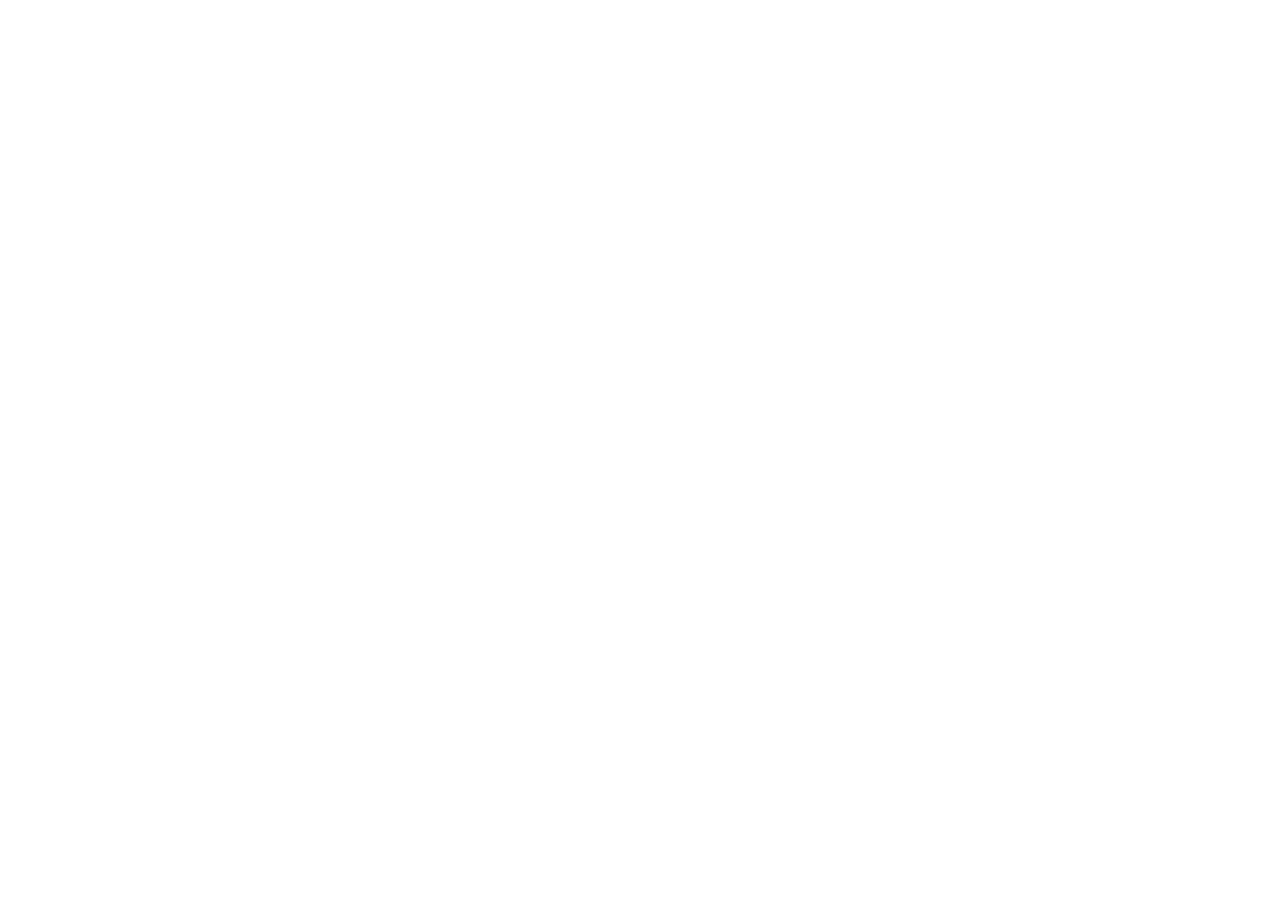
==== index.html @ f2cb03b7 "full_repo_upload Uploaded all necessary assets, stylesheets and gitlink in admin folder." ====
<!DOCTYPE html>
<html lang="eng"
<head>
    <meta charset="UTF-8">
    <meta http-equiv="X-UA-Compatible" content="IE=edge">
    <meta name="viewport" content="width=device-width, initial-scale=1.0">
    <title>Mystical Adoptions</title>
    <link rel="stylesheet" href="css/main.css">
    <script src="js/main.js" defer></script>
</head>
<body>

</body>
</html>
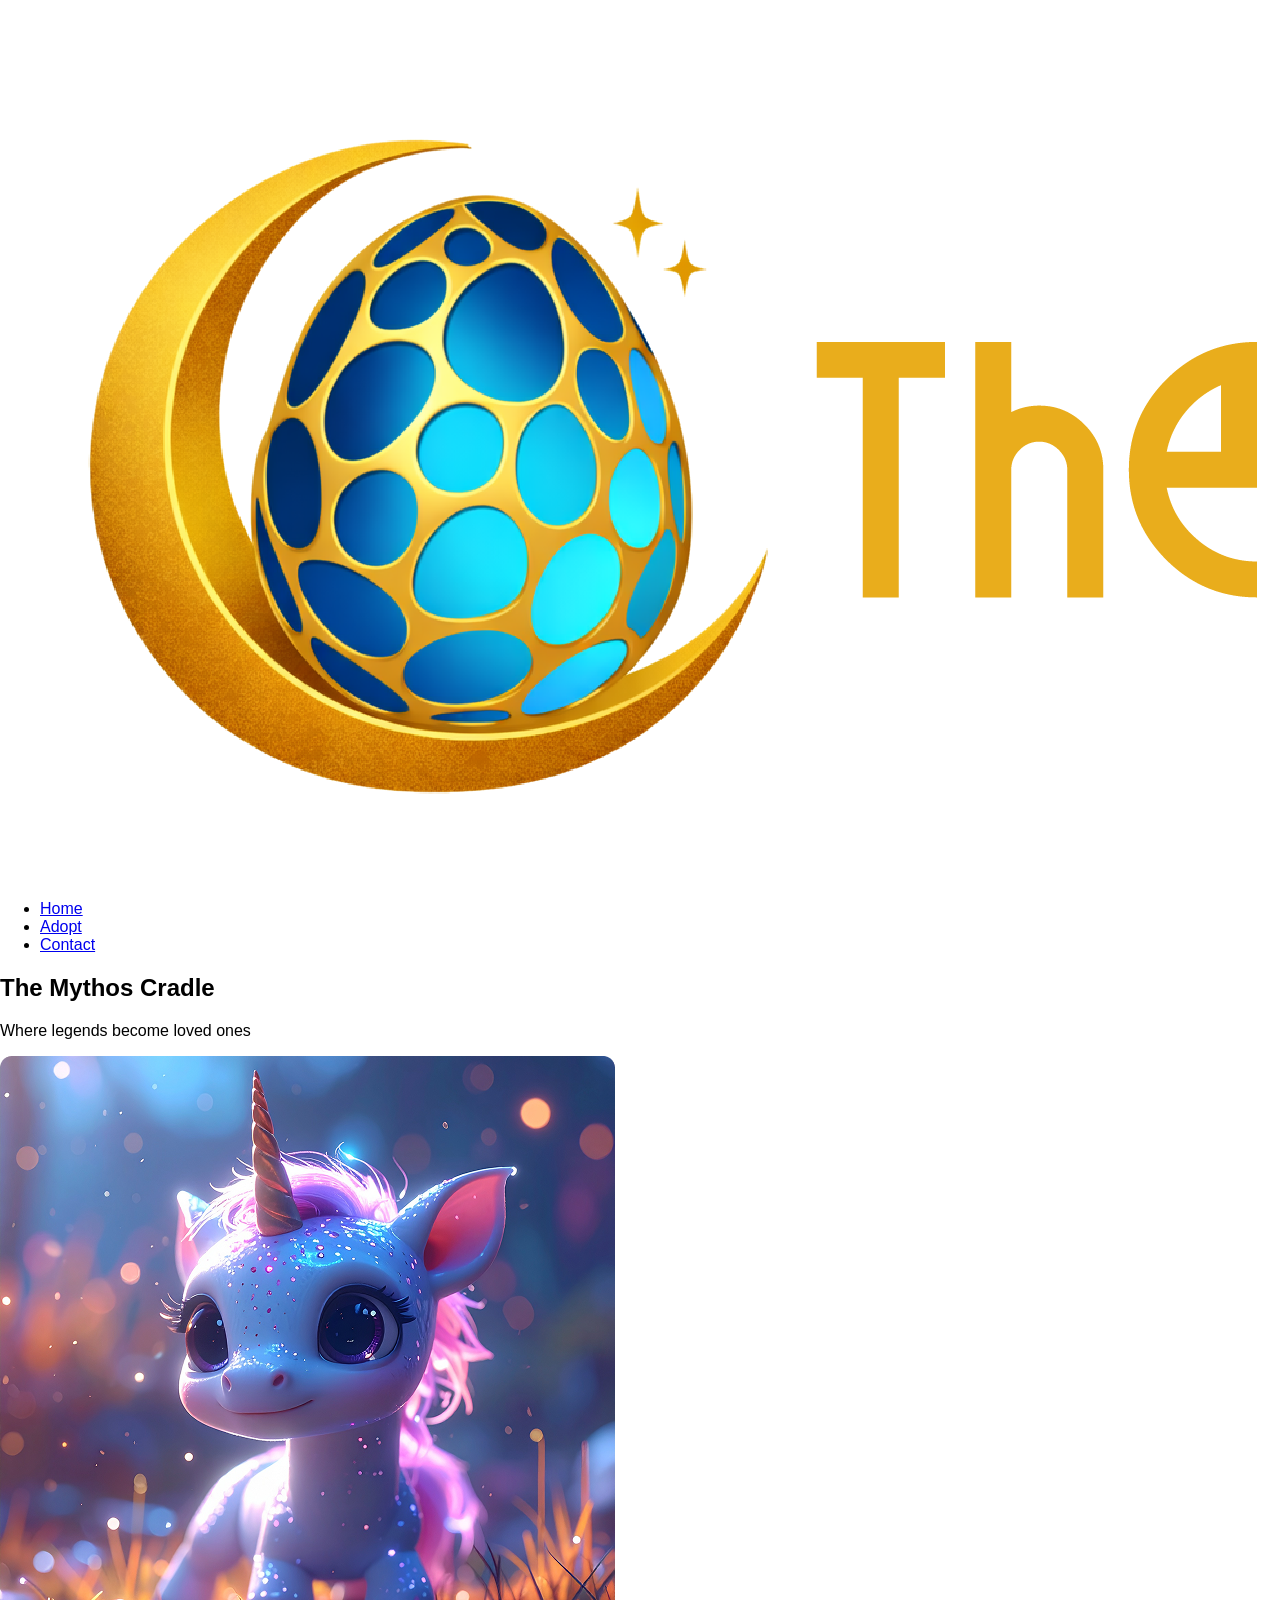
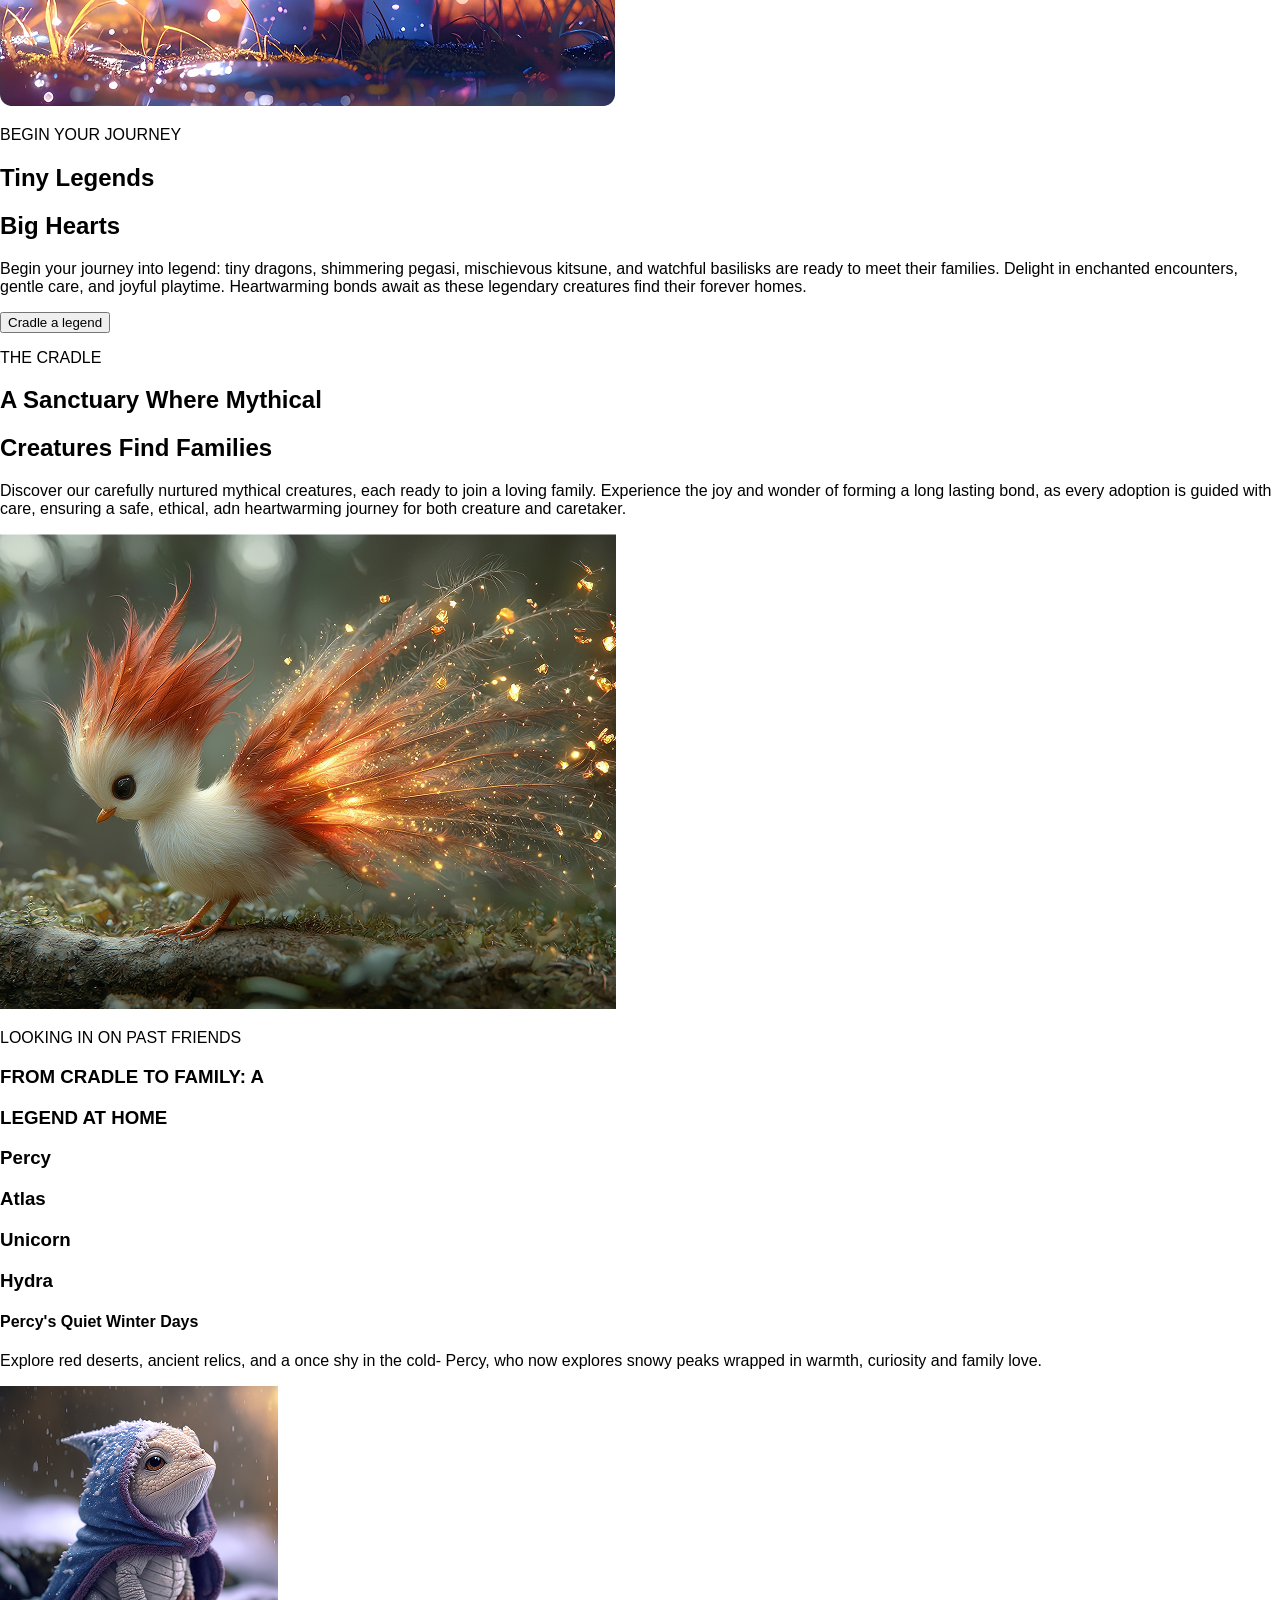
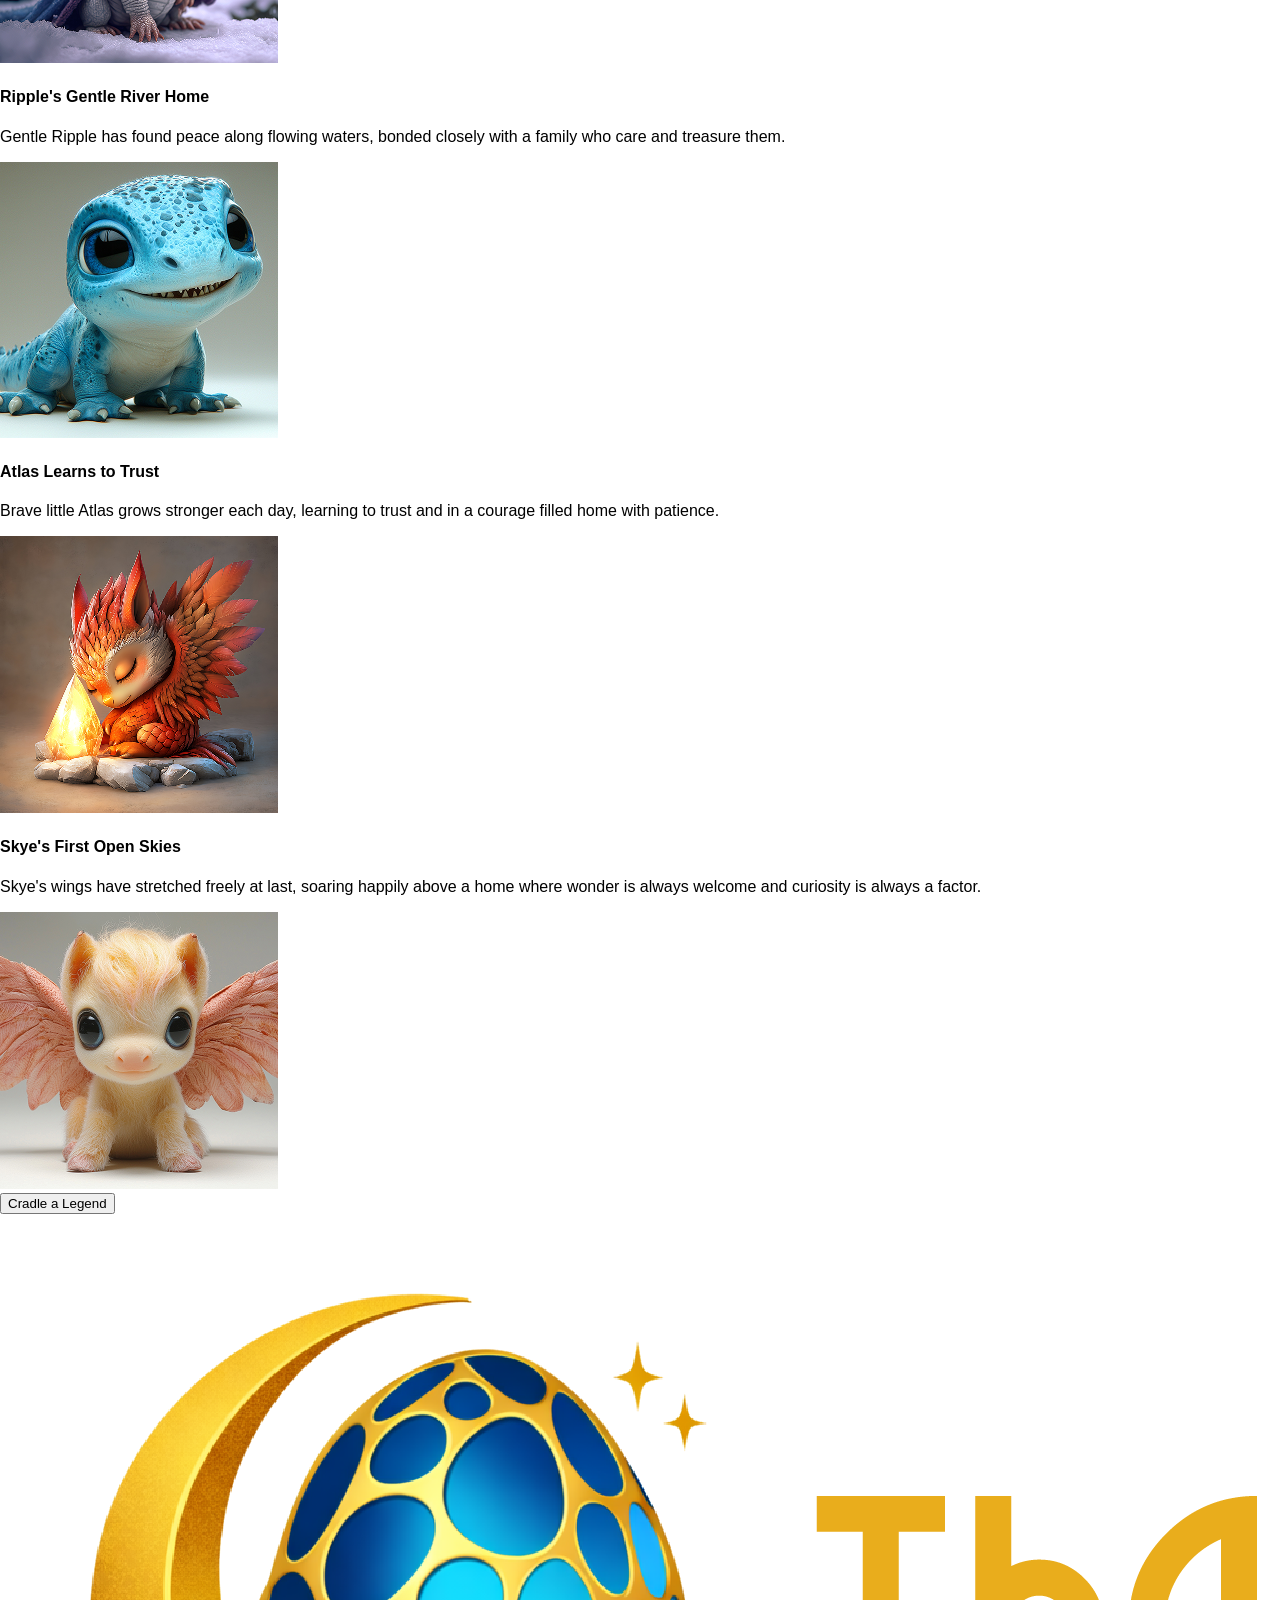
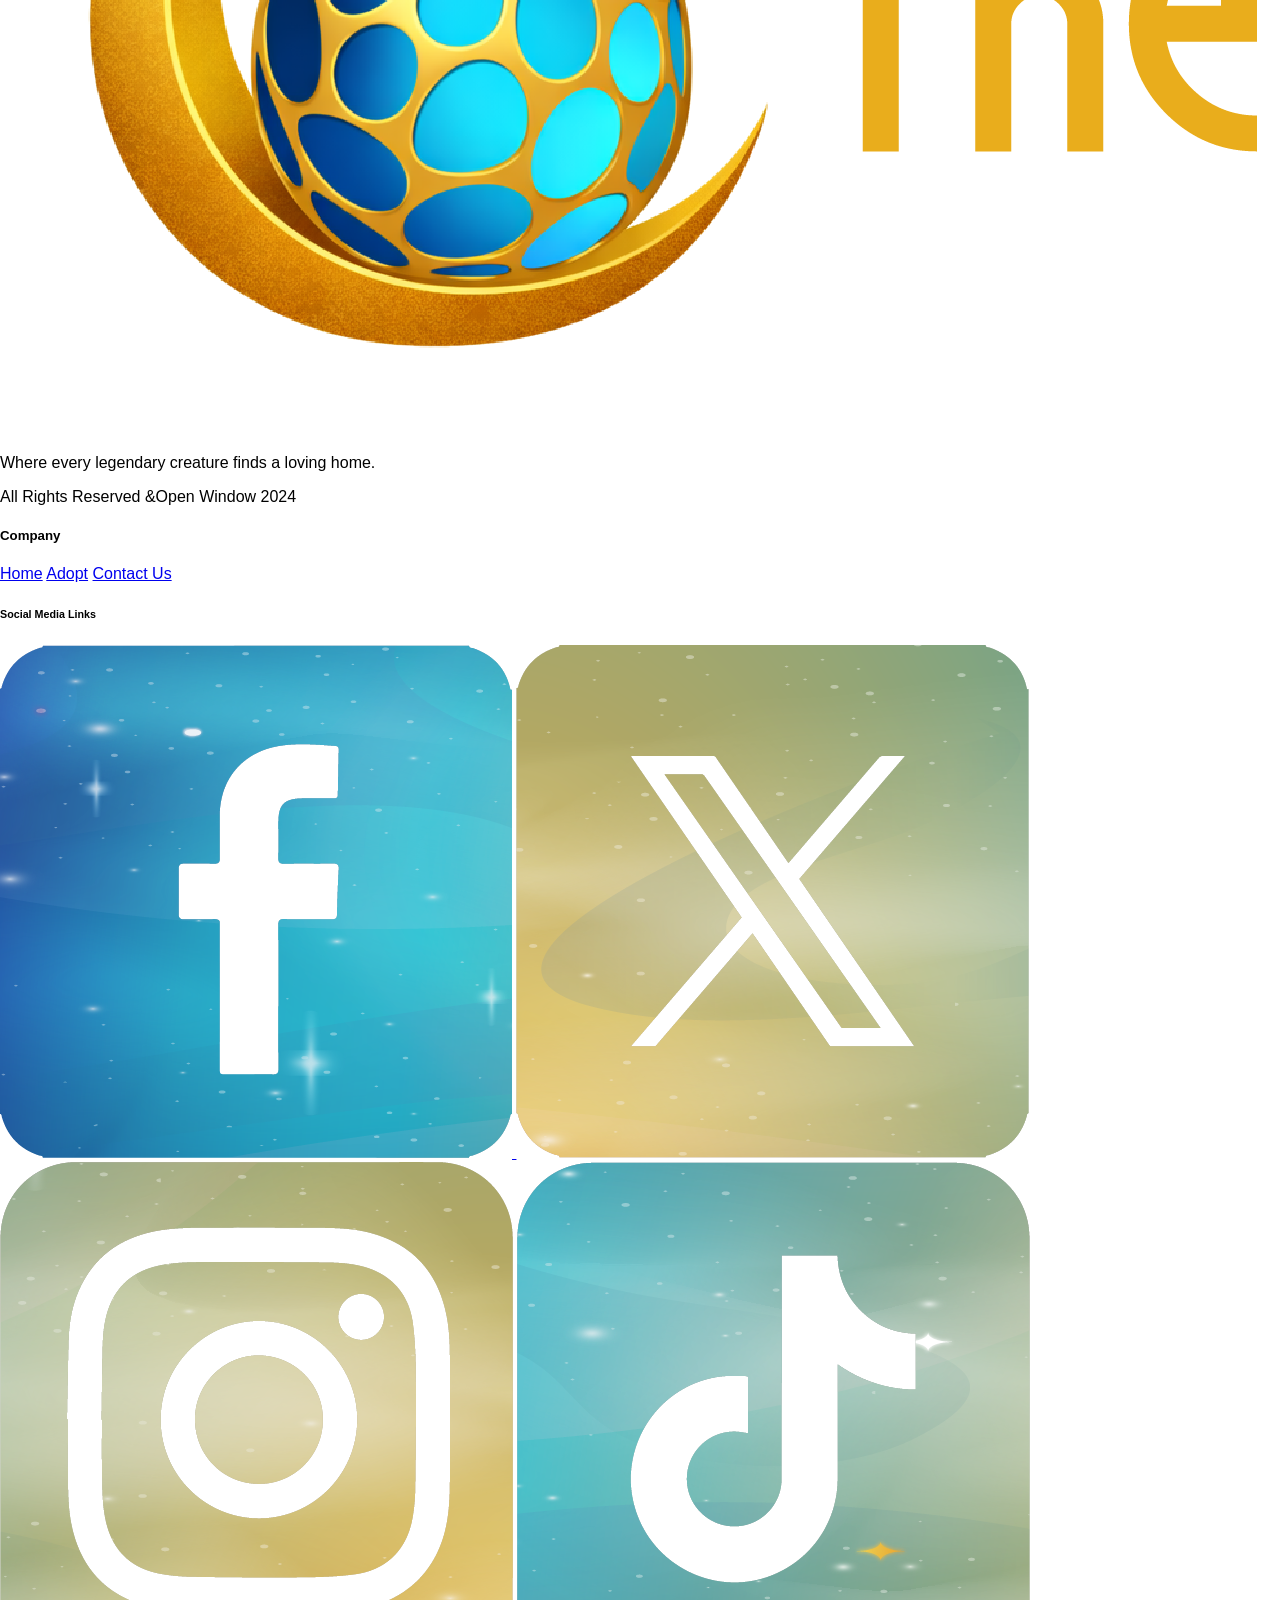
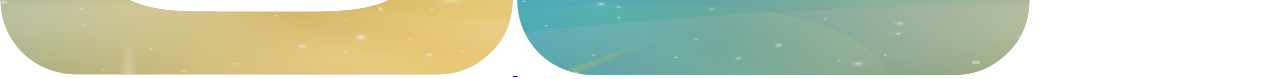
==== commit 3e8f171b: "Added_onto_project Added style.css, added code to index.html and some to adopt.html. Starting to sha" ====
--- a/index.html
+++ b/index.html
@@ -1,14 +1,121 @@
 <!DOCTYPE html>
-<html lang="eng"
-<head>
-    <meta charset="UTF-8">
-    <meta http-equiv="X-UA-Compatible" content="IE=edge">
-    <meta name="viewport" content="width=device-width, initial-scale=1.0">
-    <title>Mystical Adoptions</title>
+<html lang="en">
+  <head>
+      <meta charset="UTF-8">
+      <meta name="viewport" content="width=device-width, initial-scale=1.0">
+      <meta http-equiv="X-UA-Compatible" content="IE-edge">
+      <meta name="author" content="Michelle Jansen 262064">
+
+    <title>The Mythos Cradle</title>
     <link rel="stylesheet" href="css/main.css">
-    <script src="js/main.js" defer></script>
-</head>
-<body>
+    <link rel="stylesheet" href="css/style.css">
 
+  </head>
+  
+  <body>
+    <!--Navigation-->
+    <nav class="navbar">
+      <div class="nav-container">
+        <img src="assets/images/logo.png" class="nav-logo">
+        <ul class="nav-links">
+          <li><a href="#"index.html>Home</a></li>
+          <li><a href="#"adopt.html>Adopt</a></li>
+          <li><a href="#"contact.html>Contact</a></li>
+        </ul>
+      </div>
+    </nav>
+
+    <!--Hero Banner-->
+     <section id="home" class="hero">
+       <div class="hero-content">
+          <h1>The Mythos Cradle</h1>
+          <p>Where legends become loved ones</p>  
+       </div>
+     </section>
+
+    <!--Slider Section-->
+     <section id="about" class="slider-section">
+       <div class="slider-container">
+          <div class="image-placeholder"></div>
+          <img src="assets/images/imageSlider1.png" alt="Image Slider">
+          <div class="text-right">
+            <p>BEGIN YOUR JOURNEY</p>
+            <h2>Tiny Legends</h2>
+            <h2>Big Hearts</h2>
+            <p>Begin your journey into legend: tiny dragons, shimmering pegasi, mischievous kitsune, and watchful basilisks are ready to meet their families. Delight in enchanted encounters, gentle care, and joyful playtime. Heartwarming bonds await as these legendary creatures find their forever homes.</p>
+            <button type="button">Cradle a legend</button>
+          </div>
+       </div>
+     </section>
+     <!--Info Section-->
+     <section class="info-section">
+        <div class="text-left">
+          <p>THE CRADLE</p>
+          <h2>A Sanctuary Where Mythical</h2>
+          <h2>Creatures Find Families</h2>
+          <p>Discover our carefully nurtured mythical creatures, each ready to join a loving family. Experience the joy and wonder of forming a long lasting bond, as every adoption is guided with care, ensuring a safe, ethical, adn heartwarming journey for both creature and caretaker.</p>
+       </div>
+       <img src="assets/images/homeImg1.png" alt="Creature">
+     </section>
+   <!--Creature Cards-->
+     <section class="cards-section">
+       <p>LOOKING IN ON PAST FRIENDS</p>
+       <h3>FROM CRADLE TO FAMILY: A</h3>
+       <h3>LEGEND AT HOME</h3>
+       <div class="card-grid">
+         <div class="card"><h3>Percy</h3></div>
+         <div class="card"><h3>Atlas</h3></div>
+         <div class="card"><h3>Unicorn</h3></div>
+         <div class="card"><h3>Hydra</h3></div>
+       </div>
+       <div class="text-footer-container">
+          <h4>Percy's Quiet Winter Days</h4>
+          <p>Explore red deserts, ancient relics, and a once shy in the cold- Percy, who now explores snowy peaks wrapped in warmth, curiosity and family love.</p>
+           <img src="assets/images/successImg1.png" alt="Percy" class="adopted-creatures">
+          <h4>Ripple's Gentle River Home</h4>
+          <p>Gentle Ripple has found peace along flowing waters, bonded closely with a family who care and treasure them.</p>
+           <img src="assets/images/successImg2.png" alt="Ripple" class="adopted-creatures">
+          <h4>Atlas Learns to Trust</h4>
+          <p>Brave little Atlas grows stronger each day, learning to trust and in a courage filled home with patience.</p>
+           <img src="assets/images/successImg3.png" alt="Atlas" class="adopted-creatures">
+          <h4>Skye's First Open Skies</h4>
+          <p>Skye's wings have stretched freely at last, soaring happily above a home where wonder is always welcome and curiosity is always a factor.</p>
+           <img src="assets/images/successImg4.png" alt="Skye" class="adopted-creatures">
+        </div>
+        <button>Cradle a Legend</button>
+     </section>
+   <!-- Footer -->
+    <footer>
+       <div class="footer-left">
+         <img src="assets/images/logo.png" alt="Logo">
+         <p>Where every legendary creature finds a loving home.</p>
+         <span>All Rights Reserved &Open Window 2024</span>
+       </div>
+       <div class="footer-mid">
+         <h5>Company</h5>
+         <a href="#home">Home</a>
+         <a href="#about">Adopt</a>
+         <a href="#contact">Contact Us</a>
+       </div>
+       <div class="footer-right">
+         <h6>Social Media Links</h6>
+         <class="social-container">
+           <a href="https://www.facebook.com/theopenwindow/posts/on-friday-the-27th-of-february-open-window-stellenbosch-headed-into-the-city-for/1223841959923984/" target="_none">
+             <img src="assets/images/sm1.png" alt="Facebook" class="social-icon">
+           </a>
+           <a href="https://www.facebook.com/theopenwindow/posts/on-friday-the-27th-of-february-open-window-stellenbosch-headed-into-the-city-for/1223841959923984/" target="_none">
+             <img src="assets/images/sm4.png" alt="Twitter" class="social-icon">
+           </a>
+           <a href="https://www.instagram.com/openwindowinstitute/?hl=en" target="_none">
+             <img src="assets/images/sm3.png" alt="Instagram" class="social-icons">
+           </a>
+           <a href="https://www.tiktok.com/@open_window_" target="_none">
+             <img src="assets/images/sm2.png" alt="Tiktok" class="social-icon">
+           </a>
+         </class>
+       </div>
+    </footer>
+      
+    
 </body>
 </html>
--- a/css/main.css
+++ b/css/main.css
@@ -0,0 +1,7 @@
+body {
+    margin: 0;
+    padding-top: 60px;
+    font-family: Arial, Helvetica, sans-serif;
+    background-color: #002d68 #ffff;
+}
+
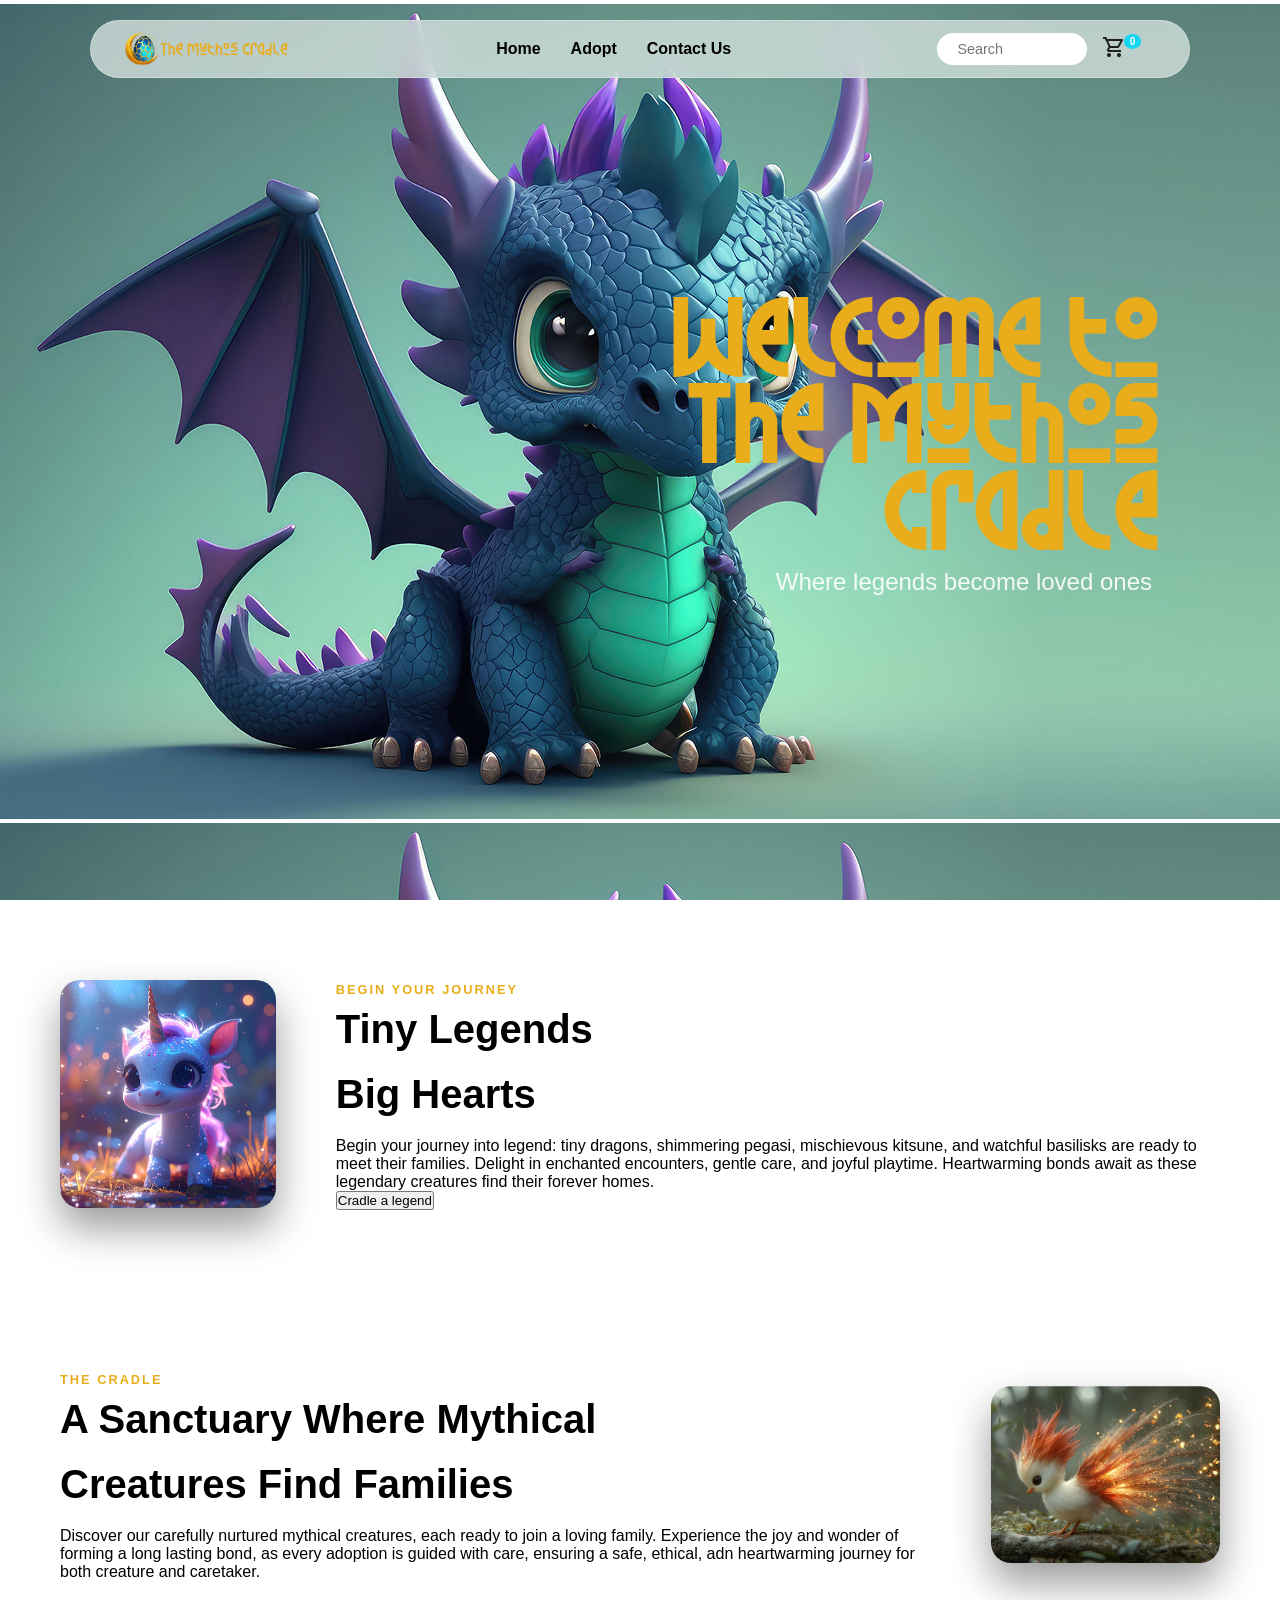
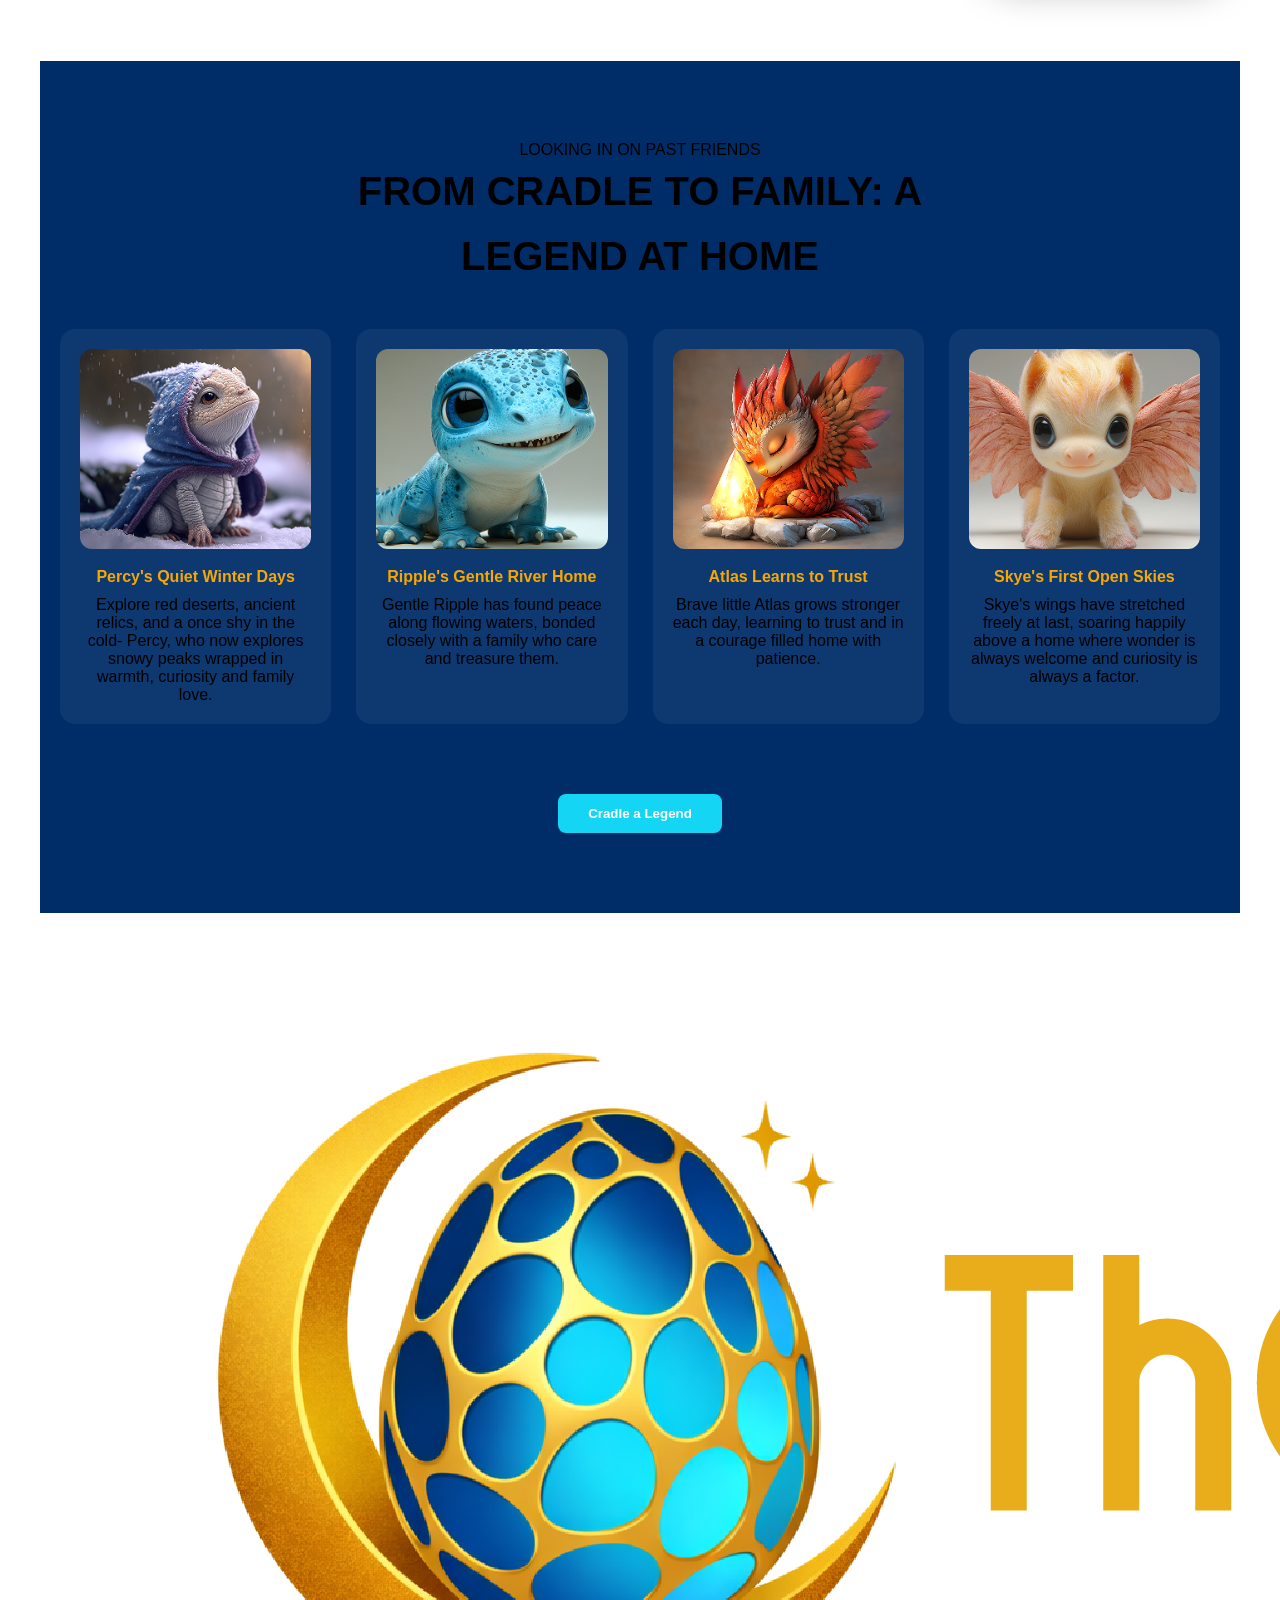
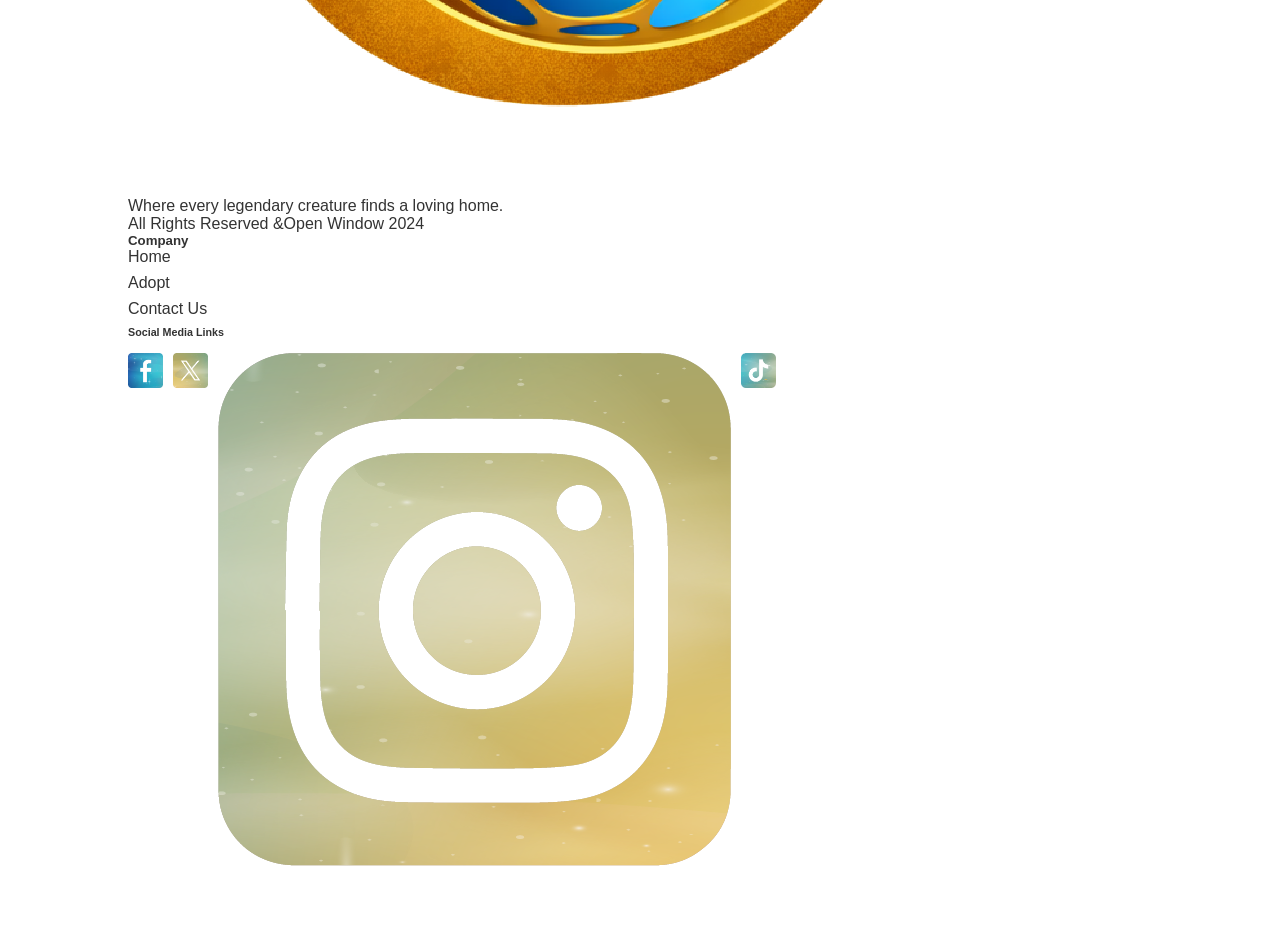
==== commit 9c8f1f6e: "navbar_fix fixed css of navbar" ====
--- a/index.html
+++ b/index.html
@@ -1,121 +1,138 @@
 <!DOCTYPE html>
 <html lang="en">
-  <head>
+   <head>
       <meta charset="UTF-8">
       <meta name="viewport" content="width=device-width, initial-scale=1.0">
       <meta http-equiv="X-UA-Compatible" content="IE-edge">
       <meta name="author" content="Michelle Jansen 262064">
 
-    <title>The Mythos Cradle</title>
-    <link rel="stylesheet" href="css/main.css">
-    <link rel="stylesheet" href="css/style.css">
-
-  </head>
+      <title>The Mythos Cradle</title>
+      <link rel="stylesheet" href="css/main.css">
+      <link rel="stylesheet" href="../assets/fonts/mythology_of_egypt/Mythology Of Egypt.ttf">
+   </head>
   
-  <body>
-    <!--Navigation-->
-    <nav class="navbar">
-      <div class="nav-container">
-        <img src="assets/images/logo.png" class="nav-logo">
-        <ul class="nav-links">
-          <li><a href="#"index.html>Home</a></li>
-          <li><a href="#"adopt.html>Adopt</a></li>
-          <li><a href="#"contact.html>Contact</a></li>
-        </ul>
-      </div>
-    </nav>
+   <body>
+     <header>
+        <!--Navigation-->
+        <div class="navbar">
+         <a href="index.html" class="logo">
+           <img src="assets/images/logo.png" alt="Mythos Logo">
+         </a>
+         <nav class="nav-links">
+           <a href="index.html">Home</a>
+           <a href="pages/about.html">Adopt</a>
+           <a href="pages/contact.html">Contact Us</a>
+         </nav>
+         <div class="search-cart">
+           <input type="text" placeholder="Search" />
+             <div class="cart-icon">
+               <svg xmlns="http://www.w3.org/2000/svg" height="24px" viewBox="0 -960 960 960" width="24px" fill="#1f1f1f">
+                  <path d="M223.5-103.5Q200-127 200-160t23.5-56.5Q247-240 280-240t56.5 23.5Q360-193 360-160t-23.5 56.5Q313-80 280-80t-56.5-23.5Zm400 0Q600-127 600-160t23.5-56.5Q647-240 680-240t56.5 23.5Q760-193 760-160t-23.5 56.5Q713-80 680-80t-56.5-23.5ZM246-720l96 200h280l110-200H246Zm-38-80h590q23 0 35 20.5t1 41.5L692-482q-11 20-29.5 31T622-440H324l-44 80h480v80H280q-45 0-68-39.5t-2-78.5l54-98-144-304H40v-80h130l38 80Zm134 280h280-280Z"/>
+               </svg>
+             </div>
+             <span class="cart-amount">0</span>
+         </div>
+       </div>
+     </header>
 
     <!--Hero Banner-->
-     <section id="home" class="hero">
-       <div class="hero-content">
-          <h1>The Mythos Cradle</h1>
-          <p>Where legends become loved ones</p>  
-       </div>
+     <section class="hero">
+         <div class="hero-content">
+           <h1>Welcome to The Mythos Cradle</h1>
+           <p>Where legends become loved ones</p>  
+         </div>
      </section>
 
     <!--Slider Section-->
-     <section id="about" class="slider-section">
-       <div class="slider-container">
-          <div class="image-placeholder"></div>
-          <img src="assets/images/imageSlider1.png" alt="Image Slider">
-          <div class="text-right">
-            <p>BEGIN YOUR JOURNEY</p>
+     <section id="about" class="feature-dark">
+       <div class="container split">
+          <div class="image-box">
+             <img src="assets/images/imageSlider1.png" alt="Image Slider">
+          </div>
+          <div class="text-box">
+            <p class="label">BEGIN YOUR JOURNEY</p>
             <h2>Tiny Legends</h2>
             <h2>Big Hearts</h2>
             <p>Begin your journey into legend: tiny dragons, shimmering pegasi, mischievous kitsune, and watchful basilisks are ready to meet their families. Delight in enchanted encounters, gentle care, and joyful playtime. Heartwarming bonds await as these legendary creatures find their forever homes.</p>
-            <button type="button">Cradle a legend</button>
+            <button type="btn-primary">Cradle a legend</button>
           </div>
        </div>
      </section>
      <!--Info Section-->
      <section class="info-section">
-        <div class="text-left">
-          <p>THE CRADLE</p>
-          <h2>A Sanctuary Where Mythical</h2>
-          <h2>Creatures Find Families</h2>
-          <p>Discover our carefully nurtured mythical creatures, each ready to join a loving family. Experience the joy and wonder of forming a long lasting bond, as every adoption is guided with care, ensuring a safe, ethical, adn heartwarming journey for both creature and caretaker.</p>
-       </div>
-       <img src="assets/images/homeImg1.png" alt="Creature">
-     </section>
+           <div class="container split reverse">
+             <div class="image-box">
+               <img src="assets/images/homeImg1.png" alt="Mythical Sanctuary">
+             </div>
+             <div class="text-box">
+                <p class="label">THE CRADLE</p>
+                <h2>A Sanctuary Where Mythical</h2>
+                <h2>Creatures Find Families</h2>
+                <p>Discover our carefully nurtured mythical creatures, each ready to join a loving family. Experience the joy and wonder of forming a long lasting bond, as every adoption is guided with care, ensuring a safe, ethical, adn heartwarming journey for both creature and caretaker.</p>
+             </div>
+           </div>
+       </section>
    <!--Creature Cards-->
-     <section class="cards-section">
-       <p>LOOKING IN ON PAST FRIENDS</p>
+     <section class="cards-section container">
+       <p class"label">LOOKING IN ON PAST FRIENDS</p>
        <h3>FROM CRADLE TO FAMILY: A</h3>
        <h3>LEGEND AT HOME</h3>
-       <div class="card-grid">
-         <div class="card"><h3>Percy</h3></div>
-         <div class="card"><h3>Atlas</h3></div>
-         <div class="card"><h3>Unicorn</h3></div>
-         <div class="card"><h3>Hydra</h3></div>
-       </div>
        <div class="text-footer-container">
-          <h4>Percy's Quiet Winter Days</h4>
-          <p>Explore red deserts, ancient relics, and a once shy in the cold- Percy, who now explores snowy peaks wrapped in warmth, curiosity and family love.</p>
+          <div class="card">
            <img src="assets/images/successImg1.png" alt="Percy" class="adopted-creatures">
-          <h4>Ripple's Gentle River Home</h4>
-          <p>Gentle Ripple has found peace along flowing waters, bonded closely with a family who care and treasure them.</p>
+           <h4>Percy's Quiet Winter Days</h4>
+           <p>Explore red deserts, ancient relics, and a once shy in the cold- Percy, who now explores snowy peaks wrapped in warmth, curiosity and family love.</p>
+          </div>
+          <div class="card">
            <img src="assets/images/successImg2.png" alt="Ripple" class="adopted-creatures">
-          <h4>Atlas Learns to Trust</h4>
-          <p>Brave little Atlas grows stronger each day, learning to trust and in a courage filled home with patience.</p>
+           <h4>Ripple's Gentle River Home</h4>
+           <p>Gentle Ripple has found peace along flowing waters, bonded closely with a family who care and treasure them.</p>
+          </div>
+          <div class="card">
            <img src="assets/images/successImg3.png" alt="Atlas" class="adopted-creatures">
-          <h4>Skye's First Open Skies</h4>
-          <p>Skye's wings have stretched freely at last, soaring happily above a home where wonder is always welcome and curiosity is always a factor.</p>
+           <h4>Atlas Learns to Trust</h4>
+           <p>Brave little Atlas grows stronger each day, learning to trust and in a courage filled home with patience.</p>
+          </div>
+          <div class="card">
            <img src="assets/images/successImg4.png" alt="Skye" class="adopted-creatures">
+           <h4>Skye's First Open Skies</h4>
+           <p>Skye's wings have stretched freely at last, soaring happily above a home where wonder is always welcome and curiosity is always a factor.</p>
+          </div>
         </div>
-        <button>Cradle a Legend</button>
+        <button class="btn-primary">Cradle a Legend</button>
      </section>
-   <!-- Footer -->
-    <footer>
-       <div class="footer-left">
-         <img src="assets/images/logo.png" alt="Logo">
-         <p>Where every legendary creature finds a loving home.</p>
-         <span>All Rights Reserved &Open Window 2024</span>
-       </div>
-       <div class="footer-mid">
-         <h5>Company</h5>
-         <a href="#home">Home</a>
-         <a href="#about">Adopt</a>
-         <a href="#contact">Contact Us</a>
-       </div>
-       <div class="footer-right">
-         <h6>Social Media Links</h6>
-         <class="social-container">
-           <a href="https://www.facebook.com/theopenwindow/posts/on-friday-the-27th-of-february-open-window-stellenbosch-headed-into-the-city-for/1223841959923984/" target="_none">
-             <img src="assets/images/sm1.png" alt="Facebook" class="social-icon">
-           </a>
-           <a href="https://www.facebook.com/theopenwindow/posts/on-friday-the-27th-of-february-open-window-stellenbosch-headed-into-the-city-for/1223841959923984/" target="_none">
-             <img src="assets/images/sm4.png" alt="Twitter" class="social-icon">
-           </a>
-           <a href="https://www.instagram.com/openwindowinstitute/?hl=en" target="_none">
-             <img src="assets/images/sm3.png" alt="Instagram" class="social-icons">
-           </a>
-           <a href="https://www.tiktok.com/@open_window_" target="_none">
-             <img src="assets/images/sm2.png" alt="Tiktok" class="social-icon">
-           </a>
-         </class>
-       </div>
-    </footer>
-      
-    
-</body>
+     <!-- Footer -->
+      <footer>
+           <div class="container-split">
+              <div class="footer-left">
+               <img src="assets/images/logo.png" alt="Logo">
+               <p>Where every legendary creature finds a loving home.</p>
+               <span>All Rights Reserved &Open Window 2024</span>
+              </div>
+           </div>
+           <div class="footer-mid">
+               <h5>Company</h5>
+               <a href="index.html">Home</a>
+               <a href="pages/about.html">Adopt</a>
+               <a href="pages/contact.html">Contact Us</a>
+             </div>
+             <div class="footer-right">
+                 <h6>Social Media Links</h6>
+                 <div class="social-container">
+                     <a href="https://www.facebook.com/theopenwindow/" target="_blank">
+                       <img src="assets/images/sm1.png" alt="Facebook" class="social-icon">
+                     </a>
+                     <a href="https://x.com/open_window_" target="_blank">
+                       <img src="assets/images/sm4.png" alt="Twitter" class="social-icon">
+                     </a>
+                     <a href="https://www.instagram.com/openwindowinstitute/" target="_blank">
+                       <img src="assets/images/sm3.png" alt="Instagram" class="social-icons">
+                     </a>
+                     <a href="https://www.tiktok.com/@open_window_" target="_blank">
+                       <img src="assets/images/sm2.png" alt="Tiktok" class="social-icon">
+                     </a>
+                   </div>
+               </div>
+       </footer>
+    </body>
 </html>
--- a/css/main.css
+++ b/css/main.css
@@ -1,7 +1,237 @@
+* {
+  box-sizing: border-box;
+  margin: 0;
+  padding: 0;
+}
+
+@font-face {
+    font-family: 'HeroFont';
+    src: url('../assets/fonts/Mythology\ Of\ Egypt.otf') format('truetype');
+}
+
+/*index styling*/
+
 body {
-    margin: 0;
-    padding-top: 60px;
-    font-family: Arial, Helvetica, sans-serif;
-    background-color: #002d68 #ffff;
-}
-
+ margin: 0;
+ font-family: 'Segoe UI', 'Mythos', sans-serif;
+ overflow-x: hidden;
+}
+
+header {
+    position: fixed;
+    top: 0; left: 0; width: 100%;
+    display: flex;
+    justify-content: center;
+    padding-top: 20px;
+    z-index: 1000;
+    color: #000000;
+}
+
+.navbar {
+    position: fixed;
+    width:100%;
+    max-width: 1100px;
+    display: flex;
+    justify-content: space-between;
+    align-items: center;
+    padding: 8px 30px;
+    background: rgba(210, 224, 221, 0.8);
+    backdrop-filter: blur(15px);
+    border-radius: 50px;
+    border: 1px solid rgba(210, 224, 221, 0.8);
+}
+
+.logo img {
+    height: 40px;    
+    width: auto;     
+    display: block;
+}
+
+.nav-links {
+    display: flex;
+    gap: 30px;
+}
+
+.nav-links a {
+    text-decoration: none !important;
+    color: #000000 !important;
+    font-size: 1rem;
+    font-weight: 600;
+    transition: 0.3;
+}
+
+.nav-links a:hover {
+    color: #15d5f5 !important;
+    text-decoration: none !important;
+}
+
+.search-cart {
+    display: flex;
+    flex-direction: row;
+    align-items: center;
+    gap: 15px;
+}
+
+.search-cart input {
+    background: rgba(225, 225 225, 0.8);
+    border: none;
+    border-radius: 20px;
+    padding: 8px 20px;
+    outline: none;
+    font-size: 0.9rem;
+    width: 150px;
+}
+
+.cart-container {
+    display: flex;
+    align-items: center;
+    position: relative;
+    cursor: pointer;
+}
+
+.cart-amount {
+    background:#15d5f5;
+    color: #ffffff;
+    font-size: 10px;
+    font-weight: bold;
+    padding: 2px 6px;
+    border-radius: 50%;
+    margin-left: -8%;
+    margin-bottom: 15px;
+    z-index: 2;
+}
+
+.hero {
+    height: 100vh;
+    background-image: url('../assets/images/homeHeader.png');
+    display: flex;
+    justify-content: flex-end;
+    align-items: center;
+    padding-right: 10%;
+}
+
+.hero-content {
+    max-width: 500px;
+    text-align: right;
+}
+
+.hero h1 {
+    font-size: 6rem;
+    color: #e9ad1c;
+    font-family: 'HeroFont', serif;
+    line-height: 0.9;
+    margin-bottom: 5px;
+}
+
+.hero p {
+    font-size: 1.5rem;
+    font-family: ;
+    color: #ffffff;
+    opacity: 0.9;
+}
+
+.container {
+    max-width: 1200px;
+    margin: 0 auto;
+    padding: 80px 20px;
+}
+
+.split {
+    display: flex;
+    align-items: center;
+    gap: 60px;
+}
+
+.reverse { flex-direction: row-reverse; }
+
+.image-box img {
+    width: 100%;
+    max-width: 500px;
+    border-radius: 20px;
+    box-shadow: 0 20px 40px rgba(0,0,0,0.4);
+}
+
+.label {
+    color: #e9ad1c;
+    font-weight: bold;
+    font-size: 0.8rem;
+    letter-spacing: 2px;
+}
+
+h2, h3 {
+    font-size: 2.5rem;
+    margin: 10px 0 20px;
+}
+
+.btn-primary {
+    background-color: #15d5f5;
+    color: white;
+    border: none;
+    padding: 12px 30px;
+    border-radius: 8px;
+    font-weight: bold;
+    cursor: pointer;
+    margin-top: 20px;
+}
+
+.btn-primary:hover {
+    background-color: #e9ad1c;
+}
+
+.cards-section {
+    text-align: center;
+    background-color: #002d68;
+}
+
+.text-footer-container {
+    display: grid;
+    grid-template-columns: repeat(auto-fit, minmax(220px, 1fr));
+    gap: 25px;
+    margin: 50px 0;
+}
+
+.card {
+    background: rgba(255,255,255,0.05);
+    padding: 20px;
+    border-radius: 15px;
+    transition: transform 0.3s;
+}
+
+.card:hover { transform: translateY(-10px); }
+
+.card img {
+    width: 100%;
+    height: 200px;
+    object-fit: cover;
+    border-radius: 12px;
+    margin-bottom: 15px;
+}
+
+.card h4 { color: #f7a800; margin-bottom: 10px; }
+
+footer {
+    background-color: #ffffff;
+    color: #333333;
+    padding: 60px 10%;
+}
+
+footer .split { align-items: flex-start; }
+
+.footer-mid a, .footer-right a {
+    display: block;
+    color: #333;
+    text-decoration: none;
+    margin-bottom: 8px;
+}
+
+.social-container {
+    display: flex;
+    gap: 10px;
+    margin-top: 15px;
+}
+
+.social-icon {
+    width: 35px;
+    height: 35px;
+}
+
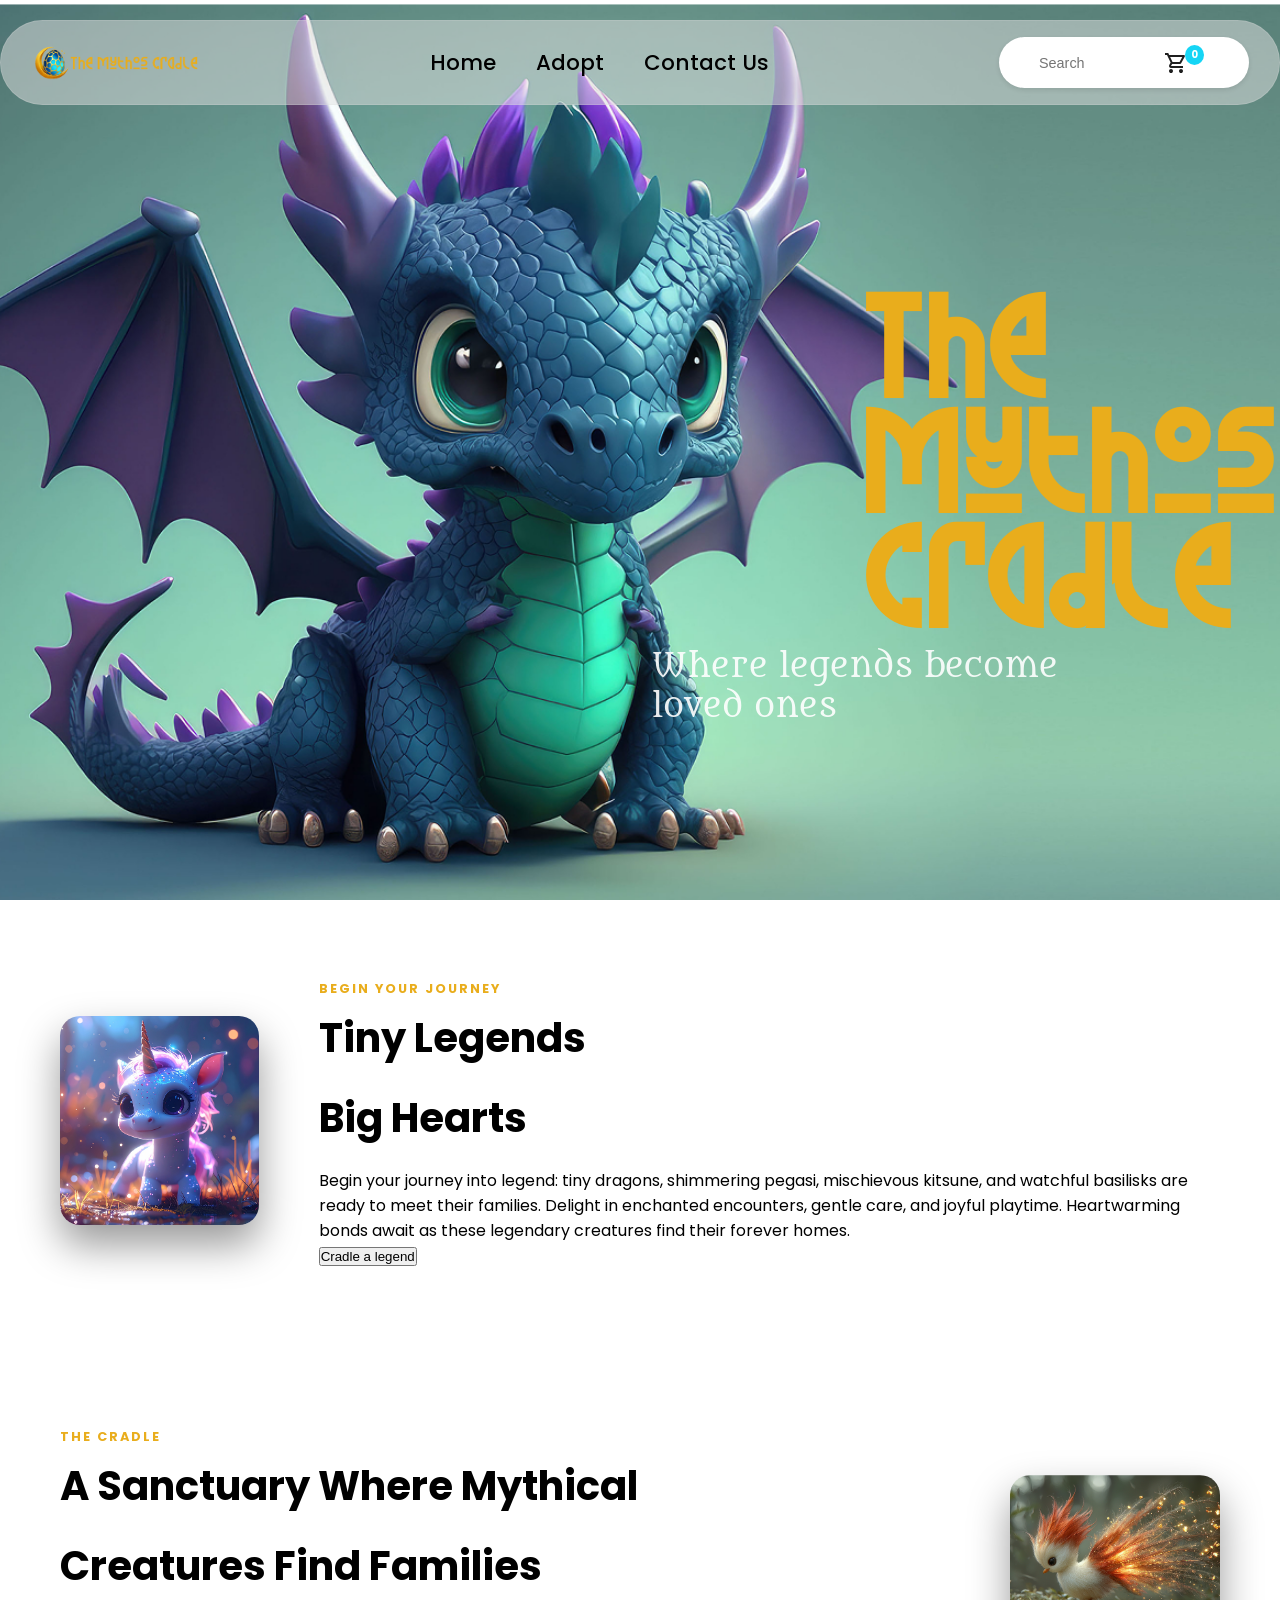
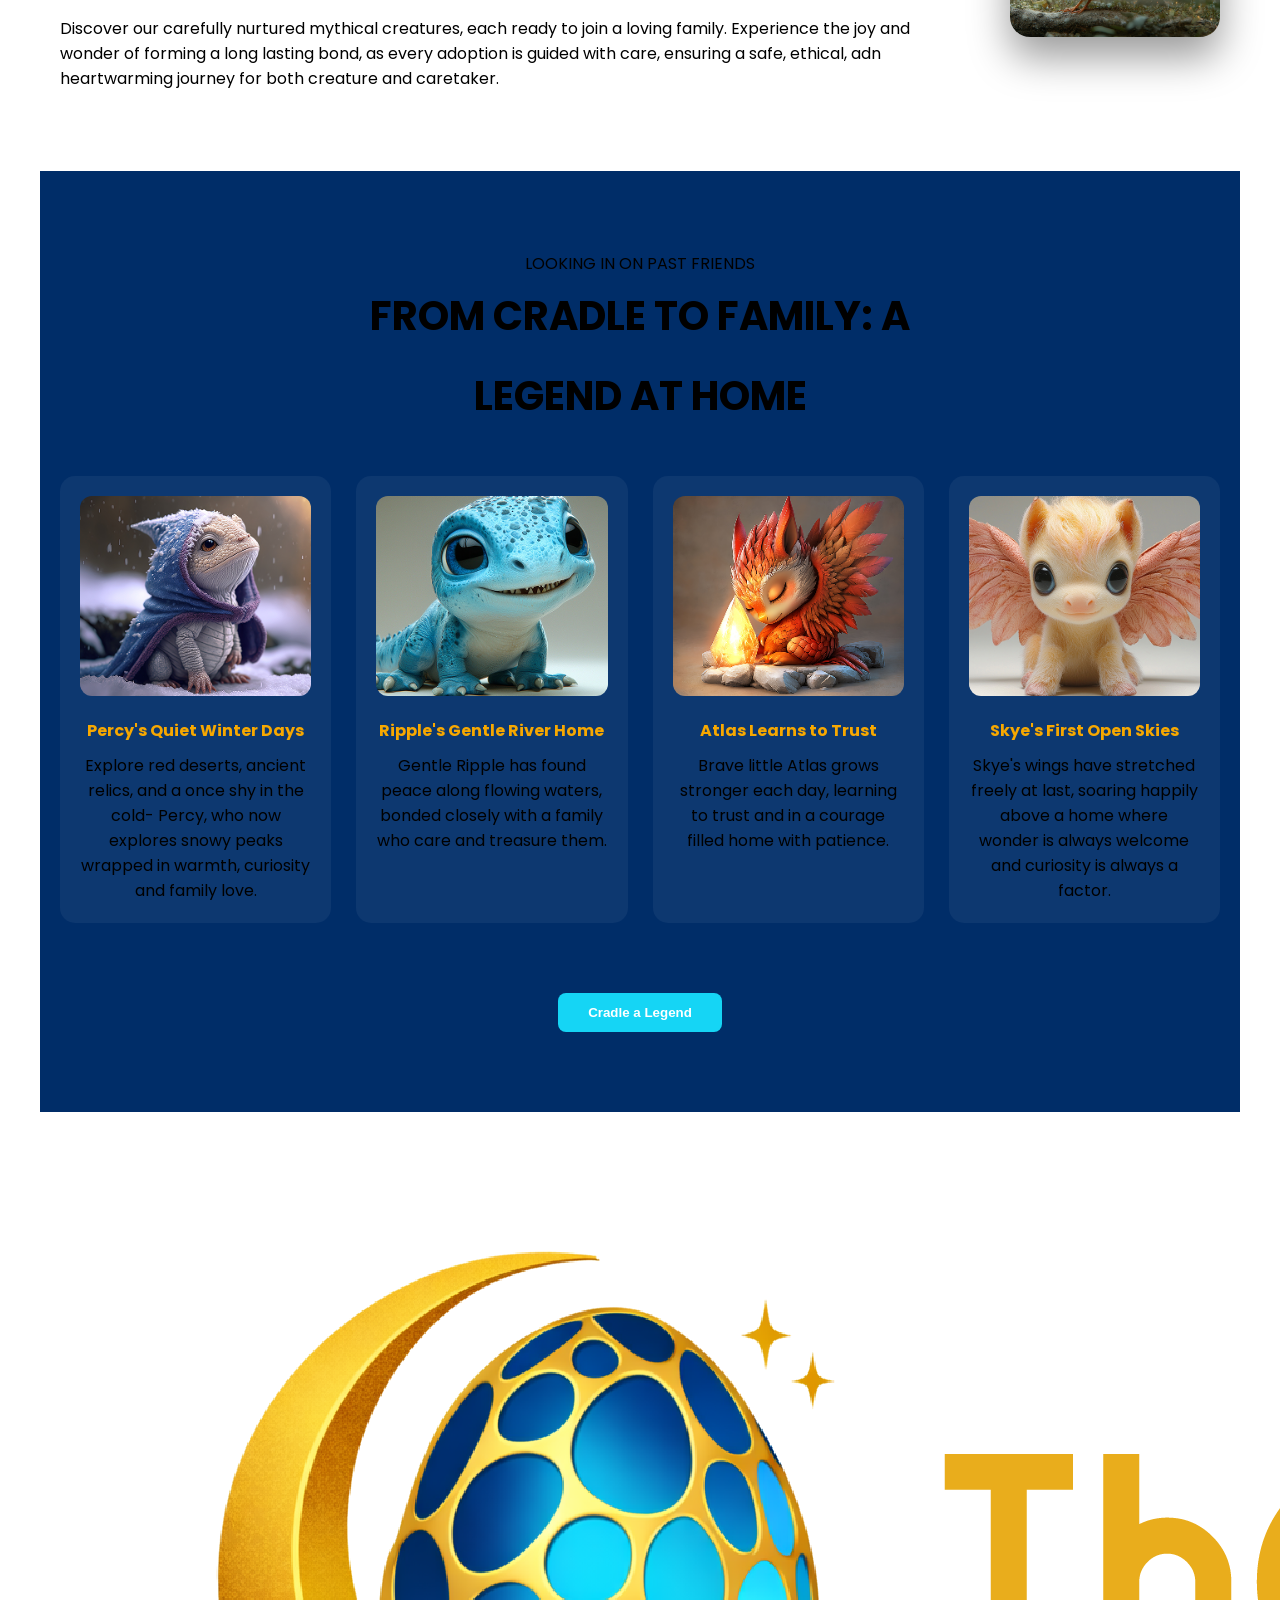
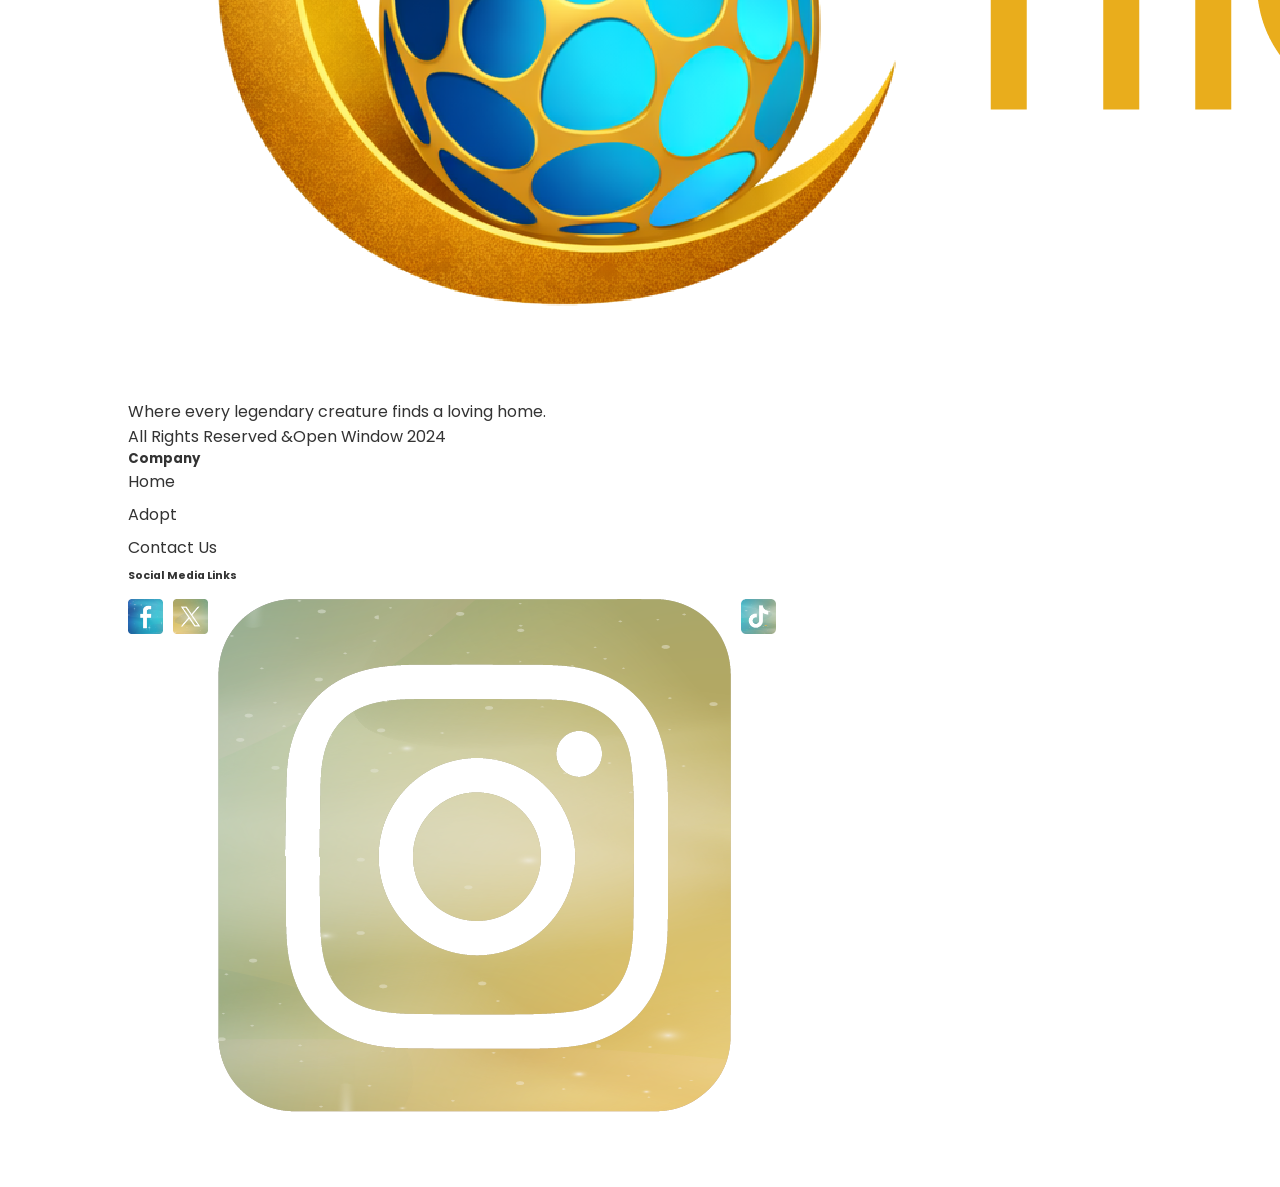
==== commit abaa3ab0: "fixed_text Fixed text alignment" ====
--- a/index.html
+++ b/index.html
@@ -5,7 +5,9 @@
       <meta name="viewport" content="width=device-width, initial-scale=1.0">
       <meta http-equiv="X-UA-Compatible" content="IE-edge">
       <meta name="author" content="Michelle Jansen 262064">
-
+      <link rel="preconnect" href="https://fonts.googleapis.com">
+      <link rel="preconnect" href="https://fonts.gstatic.com" crossorigin>
+      <link href="https://fonts.googleapis.com/css2?family=Metamorphous&family=Montserrat:ital,wght@0,100..900;1,100..900&family=Poppins:ital,wght@0,100;0,200;0,300;0,400;0,500;0,600;0,700;0,800;0,900;1,100;1,200;1,300;1,400;1,500;1,600;1,700;1,800;1,900&display=swap" rel="stylesheet">
       <title>The Mythos Cradle</title>
       <link rel="stylesheet" href="css/main.css">
       <link rel="stylesheet" href="../assets/fonts/mythology_of_egypt/Mythology Of Egypt.ttf">
@@ -24,21 +26,19 @@
            <a href="pages/contact.html">Contact Us</a>
          </nav>
          <div class="search-cart">
-           <input type="text" placeholder="Search" />
-             <div class="cart-icon">
-               <svg xmlns="http://www.w3.org/2000/svg" height="24px" viewBox="0 -960 960 960" width="24px" fill="#1f1f1f">
-                  <path d="M223.5-103.5Q200-127 200-160t23.5-56.5Q247-240 280-240t56.5 23.5Q360-193 360-160t-23.5 56.5Q313-80 280-80t-56.5-23.5Zm400 0Q600-127 600-160t23.5-56.5Q647-240 680-240t56.5 23.5Q760-193 760-160t-23.5 56.5Q713-80 680-80t-56.5-23.5ZM246-720l96 200h280l110-200H246Zm-38-80h590q23 0 35 20.5t1 41.5L692-482q-11 20-29.5 31T622-440H324l-44 80h480v80H280q-45 0-68-39.5t-2-78.5l54-98-144-304H40v-80h130l38 80Zm134 280h280-280Z"/>
-               </svg>
-             </div>
-             <span class="cart-amount">0</span>
+           <input type="text" placeholder="Search">
+               <div class="cart-container">
+                 <svg xmlns="http://www.w3.org/2000/svg" height="24px" viewBox="0 -960 960 960" width="24px" fill="#1f1f1f"><path d="M223.5-103.5Q200-127 200-160t23.5-56.5Q247-240 280-240t56.5 23.5Q360-193 360-160t-23.5 56.5Q313-80 280-80t-56.5-23.5Zm400 0Q600-127 600-160t23.5-56.5Q647-240 680-240t56.5 23.5Q760-193 760-160t-23.5 56.5Q713-80 680-80t-56.5-23.5ZM246-720l96 200h280l110-200H246Zm-38-80h590q23 0 35 20.5t1 41.5L692-482q-11 20-29.5 31T622-440H324l-44 80h480v80H280q-45 0-68-39.5t-2-78.5l54-98-144-304H40v-80h130l38 80Zm134 280h280-280Z"/></svg>
+                 <span class="cart-amount">0</span>
+               </div>
          </div>
        </div>
      </header>
 
     <!--Hero Banner-->
      <section class="hero">
-         <div class="hero-content">
-           <h1>Welcome to The Mythos Cradle</h1>
+         <div class="text-wrapper">
+           <h1>The Mythos Cradle</h1>
            <p>Where legends become loved ones</p>  
          </div>
      </section>
--- a/css/main.css
+++ b/css/main.css
@@ -9,12 +9,11 @@
     src: url('../assets/fonts/Mythology\ Of\ Egypt.otf') format('truetype');
 }
 
-/*index styling*/
 
 body {
  margin: 0;
- font-family: 'Segoe UI', 'Mythos', sans-serif;
- overflow-x: hidden;
+ font-family: 'Poppins', sans-serif;
+ overflow-x: hidden !important;
 }
 
 header {
@@ -27,18 +26,20 @@
     color: #000000;
 }
 
+/* Navbar*/
 .navbar {
     position: fixed;
     width:100%;
-    max-width: 1100px;
+    height: 85px;
+    max-width: 1400px;
     display: flex;
     justify-content: space-between;
     align-items: center;
     padding: 8px 30px;
-    background: rgba(210, 224, 221, 0.8);
-    backdrop-filter: blur(15px);
+    background: rgba(225, 225, 225, 0.5);
+    backdrop-filter: transparent;
     border-radius: 50px;
-    border: 1px solid rgba(210, 224, 221, 0.8);
+    border: 1px solid rgba(225, 225, 225, 0.2);
 }
 
 .logo img {
@@ -49,14 +50,16 @@
 
 .nav-links {
     display: flex;
-    gap: 30px;
+    gap: 40px;
 }
 
 .nav-links a {
+    justify-content: space-evenly;
     text-decoration: none !important;
     color: #000000 !important;
-    font-size: 1rem;
-    font-weight: 600;
+    font-family: 'Poppins', sans-serif;
+    font-size: 16pt;
+    font-weight: 450;
     transition: 0.3;
 }
 
@@ -69,7 +72,13 @@
     display: flex;
     flex-direction: row;
     align-items: center;
+    background-color: #ffffff;
+    padding: 8px 20px;
     gap: 15px;
+    border-radius: 50px;
+    width: 100%;
+    max-width: 250px;
+    box-shadow: 0 2px 5px rgba(0,0,0,0.1);
 }
 
 .search-cart input {
@@ -79,7 +88,7 @@
     padding: 8px 20px;
     outline: none;
     font-size: 0.9rem;
-    width: 150px;
+    width: 130px;
 }
 
 .cart-container {
@@ -101,12 +110,18 @@
     z-index: 2;
 }
 
+/*Hero section*/
 .hero {
     height: 100vh;
+    width: 100%;
     background-image: url('../assets/images/homeHeader.png');
+    background-size: cover;
+    background-position: center;
+    background-repeat: no-repeat;
     display: flex;
     justify-content: flex-end;
-    align-items: center;
+    text-align: right ;
+    align-items:flex-start;
     padding-right: 10%;
 }
 
@@ -115,19 +130,29 @@
     text-align: right;
 }
 
+.text-wrapper {
+    text-align: right;
+    max-width: 500px;
+}
+
 .hero h1 {
-    font-size: 6rem;
+    font-size: 96pt;
     color: #e9ad1c;
     font-family: 'HeroFont', serif;
     line-height: 0.9;
-    margin-bottom: 5px;
+    padding-top: 60%;
+    text-align: left;
+    margin-left: 40%;
 }
 
 .hero p {
-    font-size: 1.5rem;
+    font-family: 'Metamorphous', 'Poppins', sans-serif;
+    font-size: 24pt;
     font-family: ;
     color: #ffffff;
     opacity: 0.9;
+    text-align: left;
+    align-items: flex-end;
 }
 
 .container {
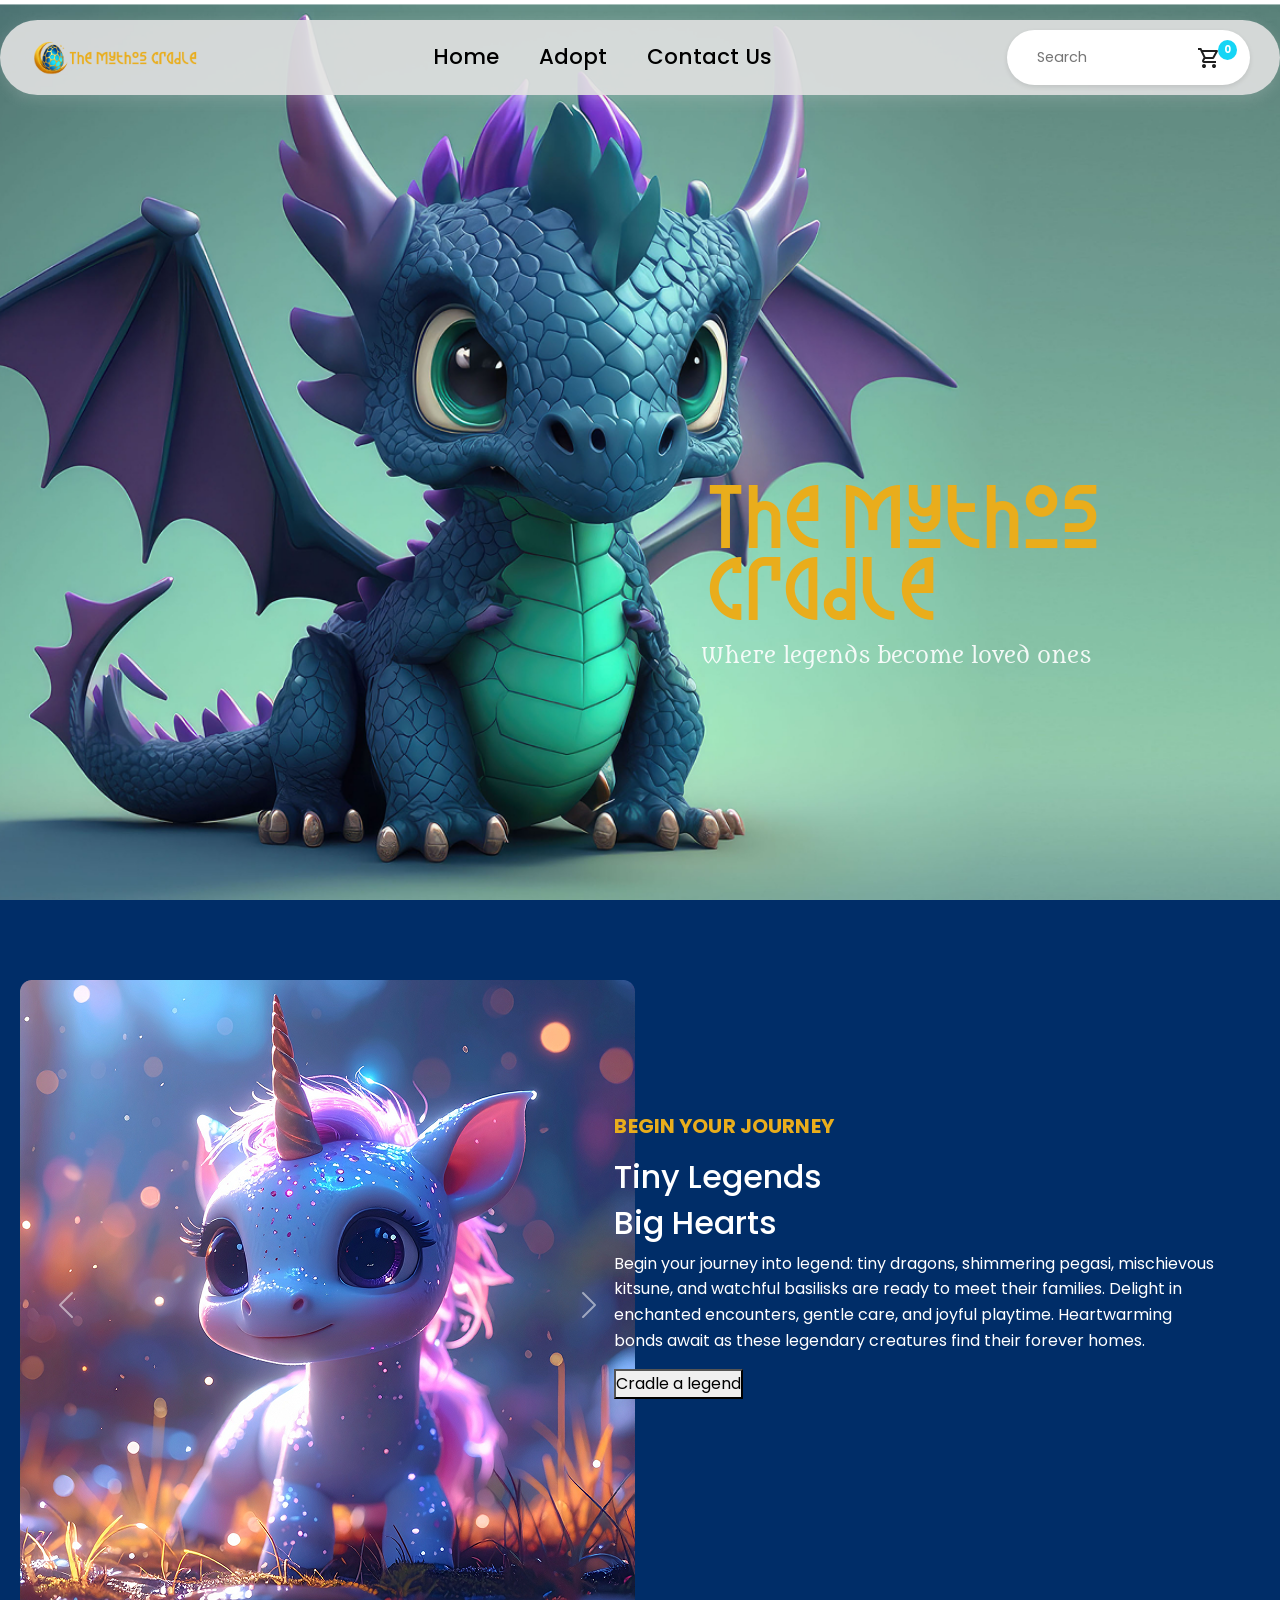
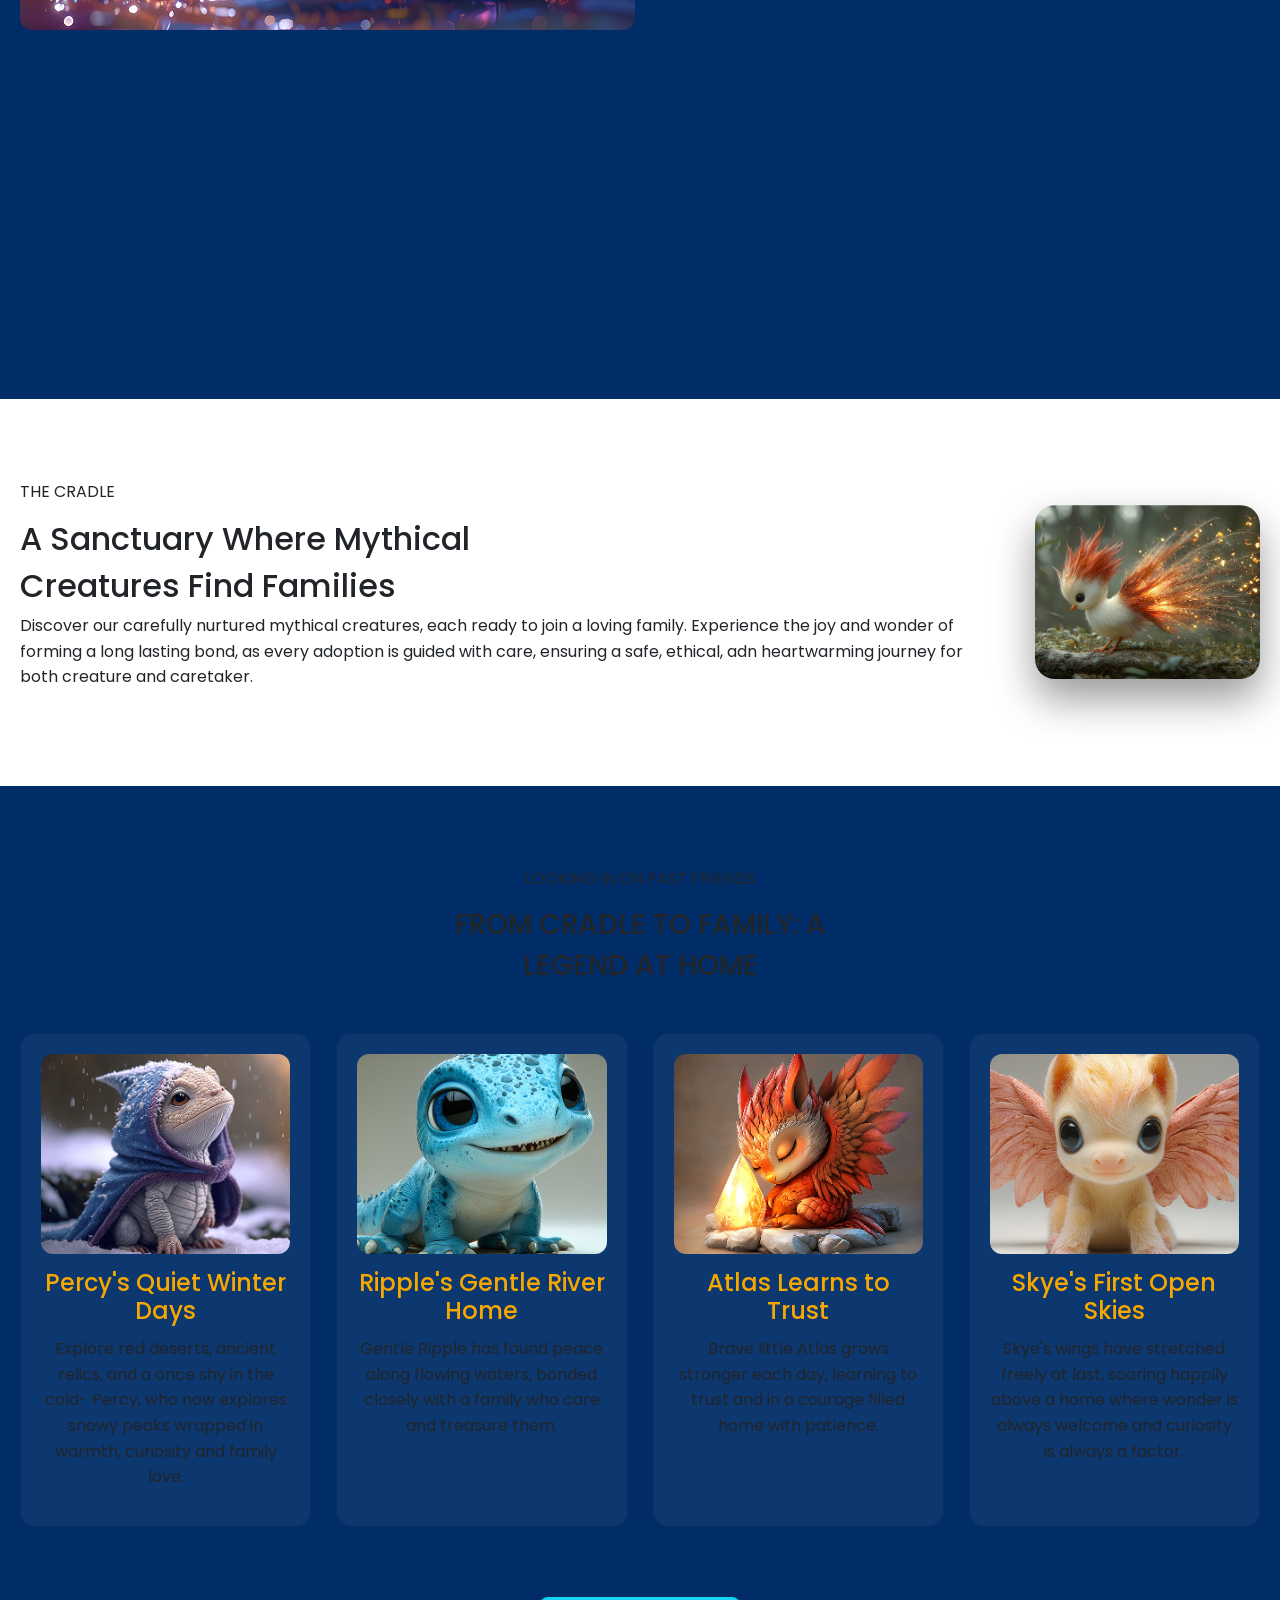
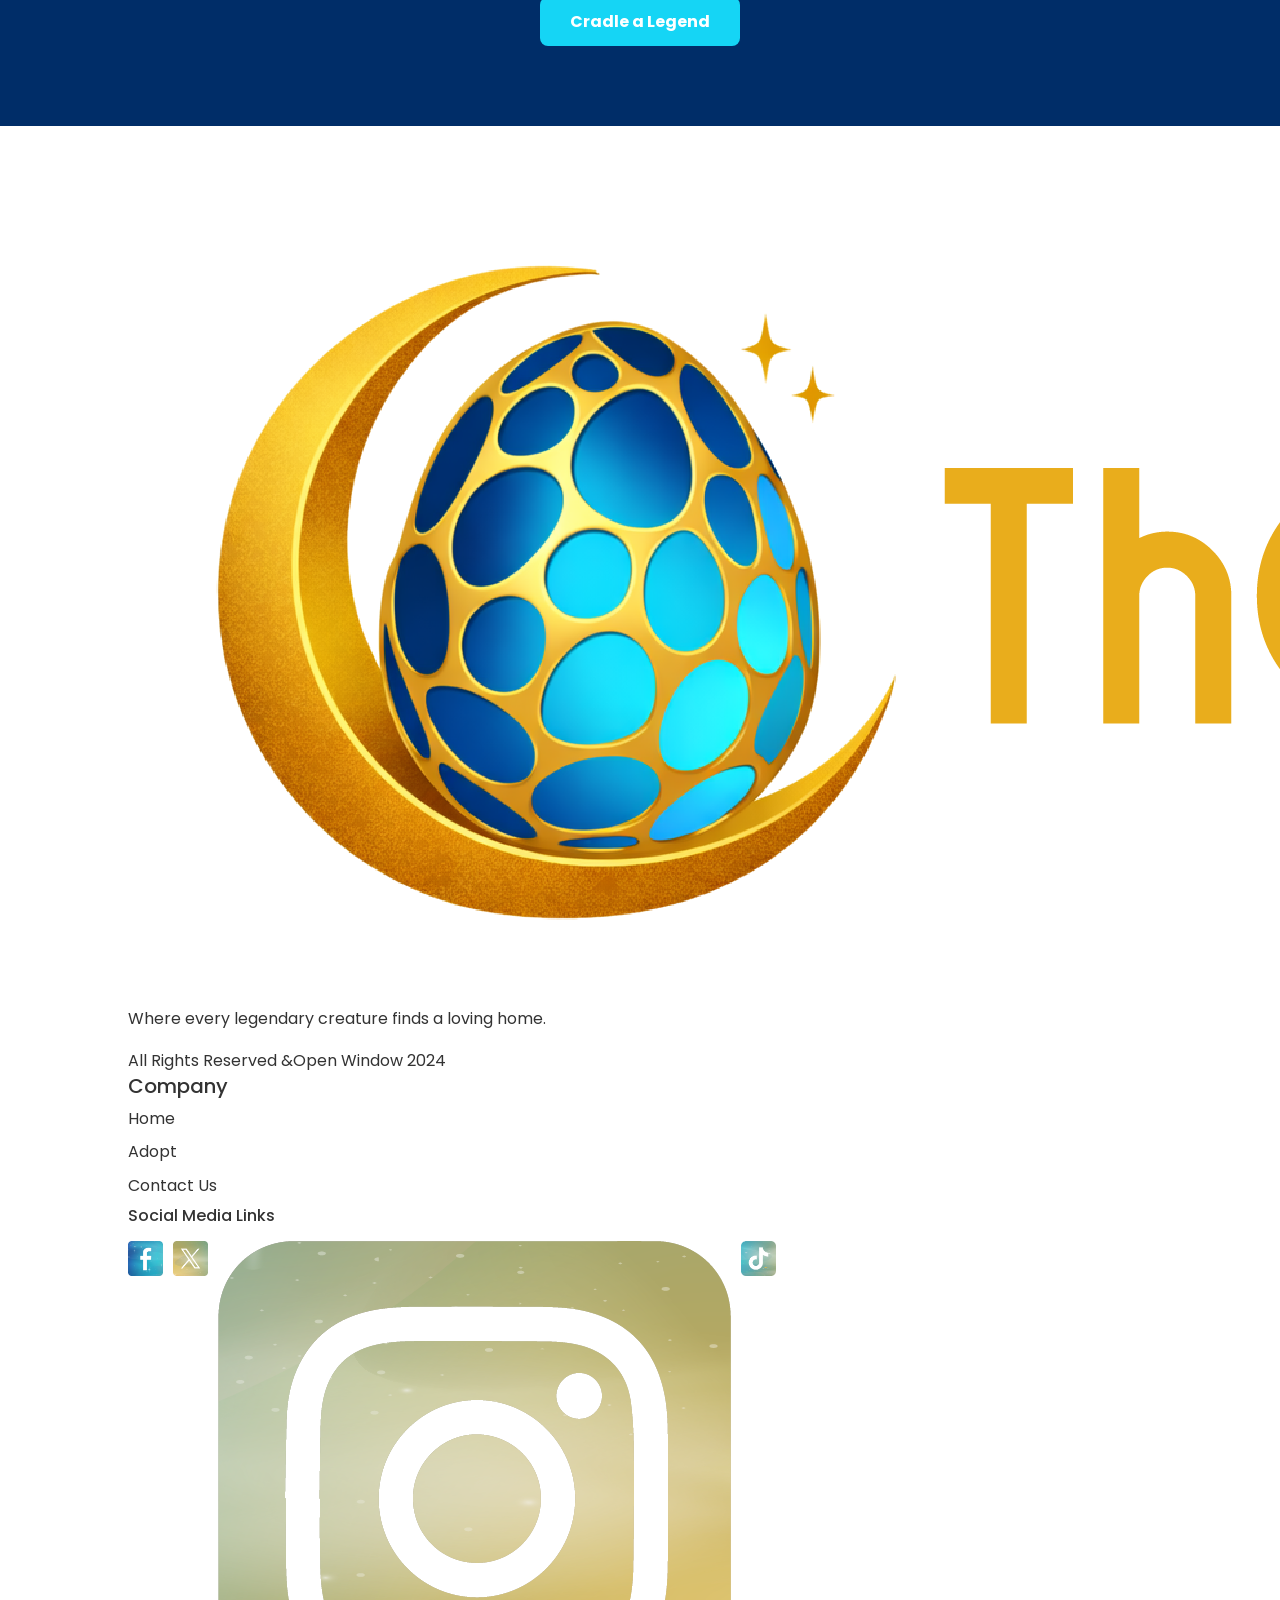
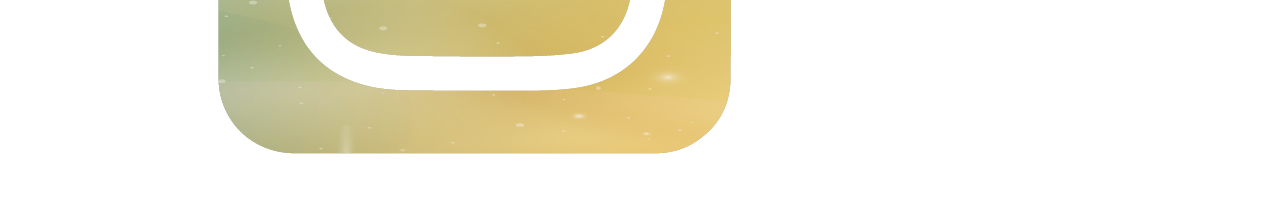
==== commit 07598b62: "styled_about_section" ====
--- a/index.html
+++ b/index.html
@@ -5,15 +5,23 @@
       <meta name="viewport" content="width=device-width, initial-scale=1.0">
       <meta http-equiv="X-UA-Compatible" content="IE-edge">
       <meta name="author" content="Michelle Jansen 262064">
+
       <link rel="preconnect" href="https://fonts.googleapis.com">
       <link rel="preconnect" href="https://fonts.gstatic.com" crossorigin>
       <link href="https://fonts.googleapis.com/css2?family=Metamorphous&family=Montserrat:ital,wght@0,100..900;1,100..900&family=Poppins:ital,wght@0,100;0,200;0,300;0,400;0,500;0,600;0,700;0,800;0,900;1,100;1,200;1,300;1,400;1,500;1,600;1,700;1,800;1,900&display=swap" rel="stylesheet">
+      <link rel="preconnect" href="https://fonts.googleapis.com">
+      <link rel="preconnect" href="https://fonts.gstatic.com" crossorigin>
+      <link href="https://fonts.googleapis.com/css2?family=Metamorphous&family=Montserrat:ital,wght@0,100..900;1,100..900&family=Poppins:ital,wght@0,100;0,200;0,300;0,400;0,500;0,600;0,700;0,800;0,900;1,100;1,200;1,300;1,400;1,500;1,600;1,700;1,800;1,900&display=swap" rel="stylesheet">
+      <link href="https://cdn.jsdelivr.net/npm/bootstrap@5.3.8/dist/css/bootstrap.min.css" rel="stylesheet" integrity="sha384-sRIl4kxILFvY47J16cr9ZwB07vP4J8+LH7qKQnuqkuIAvNWLzeN8tE5YBujZqJLB" crossorigin="anonymous">
+      <script src="https://cdn.jsdelivr.net/npm/bootstrap@5.3.8/dist/js/bootstrap.bundle.min.js" integrity="sha384-FKyoEForCGlyvwx9Hj09JcYn3nv7wiPVlz7YYwJrWVcXK/BmnVDxM+D2scQbITxI" crossorigin="anonymous"></script>
+      
       <title>The Mythos Cradle</title>
+
       <link rel="stylesheet" href="css/main.css">
-      <link rel="stylesheet" href="../assets/fonts/mythology_of_egypt/Mythology Of Egypt.ttf">
+      <link rel="local-font" href="../assets/fonts/mythology_of_egypt/Mythology Of Egypt.ttf">
    </head>
   
-   <body>
+   <body class="home-page">
      <header>
         <!--Navigation-->
         <div class="navbar">
@@ -35,7 +43,7 @@
        </div>
      </header>
 
-    <!--Hero Banner-->
+     <!--Hero Banner-->
      <section class="hero">
          <div class="text-wrapper">
            <h1>The Mythos Cradle</h1>
@@ -43,20 +51,32 @@
          </div>
      </section>
 
-    <!--Slider Section-->
+     <!--Slider Section-->
      <section id="about" class="feature-dark">
        <div class="container split">
-          <div class="image-box">
-             <img src="assets/images/imageSlider1.png" alt="Image Slider">
+           <div id="carouselExample" class="carousel slide">
+             <div class="carousel-inner">
+               <div class="carousel-item active">
+                 <img src="assets/images/imageSlider1.png" class="d-block w-100" alt="...">
+               </div>
+               <button class="carousel-control-prev" type="button" data-bs-target="#carouselExample" data-bs-slide="prev">
+                 <span class="carousel-control-prev-icon" aria-hidden="true"></span>
+                 <span class="visually-hidden">Previous</span>
+               </button>
+               <button class="carousel-control-next" type="button" data-bs-target="#carouselExample" data-bs-slide="next">
+                 <span class="carousel-control-next-icon" aria-hidden="true"></span>
+                 <span class="visually-hidden">Next</span>
+               </button>
+             </div>
+           </div>
+         </div>
+           <div class="content-column">
+              <p class="label">BEGIN YOUR JOURNEY</p>
+              <h2>Tiny Legends</h2>
+              <h2>Big Hearts</h2>
+              <p>Begin your journey into legend: tiny dragons, shimmering pegasi, mischievous kitsune, and watchful basilisks are ready to meet their families. Delight in enchanted encounters, gentle care, and joyful playtime. Heartwarming bonds await as these legendary creatures find their forever homes.</p>
+              <button type="btn-primary">Cradle a legend</button>
           </div>
-          <div class="text-box">
-            <p class="label">BEGIN YOUR JOURNEY</p>
-            <h2>Tiny Legends</h2>
-            <h2>Big Hearts</h2>
-            <p>Begin your journey into legend: tiny dragons, shimmering pegasi, mischievous kitsune, and watchful basilisks are ready to meet their families. Delight in enchanted encounters, gentle care, and joyful playtime. Heartwarming bonds await as these legendary creatures find their forever homes.</p>
-            <button type="btn-primary">Cradle a legend</button>
-          </div>
-       </div>
      </section>
      <!--Info Section-->
      <section class="info-section">
@@ -72,37 +92,37 @@
              </div>
            </div>
        </section>
-   <!--Creature Cards-->
-     <section class="cards-section container">
-       <p class"label">LOOKING IN ON PAST FRIENDS</p>
-       <h3>FROM CRADLE TO FAMILY: A</h3>
-       <h3>LEGEND AT HOME</h3>
-       <div class="text-footer-container">
-          <div class="card">
-           <img src="assets/images/successImg1.png" alt="Percy" class="adopted-creatures">
-           <h4>Percy's Quiet Winter Days</h4>
-           <p>Explore red deserts, ancient relics, and a once shy in the cold- Percy, who now explores snowy peaks wrapped in warmth, curiosity and family love.</p>
-          </div>
-          <div class="card">
-           <img src="assets/images/successImg2.png" alt="Ripple" class="adopted-creatures">
-           <h4>Ripple's Gentle River Home</h4>
-           <p>Gentle Ripple has found peace along flowing waters, bonded closely with a family who care and treasure them.</p>
-          </div>
-          <div class="card">
-           <img src="assets/images/successImg3.png" alt="Atlas" class="adopted-creatures">
-           <h4>Atlas Learns to Trust</h4>
-           <p>Brave little Atlas grows stronger each day, learning to trust and in a courage filled home with patience.</p>
-          </div>
-          <div class="card">
-           <img src="assets/images/successImg4.png" alt="Skye" class="adopted-creatures">
-           <h4>Skye's First Open Skies</h4>
-           <p>Skye's wings have stretched freely at last, soaring happily above a home where wonder is always welcome and curiosity is always a factor.</p>
-          </div>
-        </div>
-        <button class="btn-primary">Cradle a Legend</button>
-     </section>
-     <!-- Footer -->
-      <footer>
+       <!--Creature Cards-->
+       <section class="cards-section container">
+         <p class"label">LOOKING IN ON PAST FRIENDS</p>
+         <h3>FROM CRADLE TO FAMILY: A</h3>
+         <h3>LEGEND AT HOME</h3>
+         <div class="text-footer-container">
+           <div class="card">
+             <img src="assets/images/successImg1.png" alt="Percy" class="adopted-creatures">
+             <h4>Percy's Quiet Winter Days</h4>
+             <p>Explore red deserts, ancient relics, and a once shy in the cold- Percy, who now explores snowy peaks wrapped in warmth, curiosity and family love.</p>
+           </div>
+           <div class="card">
+              <img src="assets/images/successImg2.png" alt="Ripple" class="adopted-creatures">
+              <h4>Ripple's Gentle River Home</h4>
+              <p>Gentle Ripple has found peace along flowing waters, bonded closely with a family who care and treasure them.</p>
+           </div>
+           <div class="card">
+             <img src="assets/images/successImg3.png" alt="Atlas" class="adopted-creatures">
+             <h4>Atlas Learns to Trust</h4>
+             <p>Brave little Atlas grows stronger each day, learning to trust and in a courage filled home with patience.</p>
+           </div>
+           <div class="card">
+             <img src="assets/images/successImg4.png" alt="Skye" class="adopted-creatures">
+             <h4>Skye's First Open Skies</h4>
+             <p>Skye's wings have stretched freely at last, soaring happily above a home where wonder is always welcome and curiosity is always a factor.</p>
+           </div>
+         </div>
+         <button class="btn-primary">Cradle a Legend</button>
+       </section>
+       <!-- Footer -->
+       <footer>
            <div class="container-split">
               <div class="footer-left">
                <img src="assets/images/logo.png" alt="Logo">
--- a/css/main.css
+++ b/css/main.css
@@ -1,3 +1,4 @@
+/*Global styling & font families*/
 * {
   box-sizing: border-box;
   margin: 0;
@@ -9,52 +10,62 @@
     src: url('../assets/fonts/Mythology\ Of\ Egypt.otf') format('truetype');
 }
 
-
-body {
- margin: 0;
+:root {
+    --primary-blue: #002d68;
+    --accent-yellow: #e9ad1c;
+    --bright-cyan: #15d5f5;
+    --text-primary-white: #ffffff;
+    --text-primary-black: #000000;
+}
+
+
+html, body {
+    width: 100%;
  font-family: 'Poppins', sans-serif;
  overflow-x: hidden !important;
-}
-
+ line-height: 1.6;
+ margin: 0;
+ padding: 0;
+}
+
+/*--Navbar--*/
 header {
-    position: fixed;
-    top: 0; left: 0; width: 100%;
+    position: absolute;
+    top: 20px; 
+    width: 100%;
     display: flex;
     justify-content: center;
-    padding-top: 20px;
     z-index: 1000;
-    color: #000000;
 }
 
 /* Navbar*/
 .navbar {
-    position: fixed;
-    width:100%;
-    height: 85px;
-    max-width: 1400px;
+    width: 100%;
+    max-width: 1300px;
     display: flex;
     justify-content: space-between;
     align-items: center;
-    padding: 8px 30px;
-    background: rgba(225, 225, 225, 0.5);
+    padding: 10px 30px;
+    background: rgba(225, 225, 225, 0.9);
     backdrop-filter: transparent;
     border-radius: 50px;
-    border: 1px solid rgba(225, 225, 225, 0.2);
-}
-
+    box-shadow: 0 4px 15px rgba(225, 225, 225, 0.2);
+}
+
+/*--logo--*/
 .logo img {
     height: 40px;    
     width: auto;     
     display: block;
 }
 
+/*--navlinks--*/
 .nav-links {
     display: flex;
     gap: 40px;
 }
 
 .nav-links a {
-    justify-content: space-evenly;
     text-decoration: none !important;
     color: #000000 !important;
     font-family: 'Poppins', sans-serif;
@@ -68,15 +79,16 @@
     text-decoration: none !important;
 }
 
+/*--search bar--*/
 .search-cart {
     display: flex;
-    flex-direction: row;
+    flex-direction: flex-end;
     align-items: center;
     background-color: #ffffff;
-    padding: 8px 20px;
-    gap: 15px;
-    border-radius: 50px;
-    width: 100%;
+    padding: 8px 10px;
+    gap: 50px; 
+    border-radius: 30px;
+    width: auto 50%;
     max-width: 250px;
     box-shadow: 0 2px 5px rgba(0,0,0,0.1);
 }
@@ -91,6 +103,7 @@
     width: 130px;
 }
 
+/*--cart icon--*/
 .cart-container {
     display: flex;
     align-items: center;
@@ -110,7 +123,7 @@
     z-index: 2;
 }
 
-/*Hero section*/
+/*--Hero section--*/
 .hero {
     height: 100vh;
     width: 100%;
@@ -125,39 +138,31 @@
     padding-right: 10%;
 }
 
-.hero-content {
-    max-width: 500px;
-    text-align: right;
-}
-
-.text-wrapper {
-    text-align: right;
-    max-width: 500px;
-}
-
 .hero h1 {
-    font-size: 96pt;
+    font-size: 60pt;
     color: #e9ad1c;
     font-family: 'HeroFont', serif;
     line-height: 0.9;
     padding-top: 60%;
     text-align: left;
-    margin-left: 40%;
+    margin-left: 30%;
+    margin-top: 100px;
 }
 
 .hero p {
     font-family: 'Metamorphous', 'Poppins', sans-serif;
-    font-size: 24pt;
-    font-family: ;
+    font-size: 16pt;
     color: #ffffff;
     opacity: 0.9;
     text-align: left;
     align-items: flex-end;
-}
-
+    margin-left: 30%;
+}
+
+/*--about section--*/
 .container {
-    max-width: 1200px;
-    margin: 0 auto;
+    max-width: 1300px;
+    margin: 0;
     padding: 80px 20px;
 }
 
@@ -168,6 +173,11 @@
 }
 
 .reverse { flex-direction: row-reverse; }
+
+.feature-dark {
+    background-color: var(--primary-blue);
+    color: var(--text-primary-white);
+}
 
 .image-box img {
     width: 100%;
@@ -176,16 +186,42 @@
     box-shadow: 0 20px 40px rgba(0,0,0,0.4);
 }
 
-.label {
-    color: #e9ad1c;
-    font-weight: bold;
-    font-size: 0.8rem;
-    letter-spacing: 2px;
-}
-
-h2, h3 {
-    font-size: 2.5rem;
-    margin: 10px 0 20px;
+.content-column {
+    display: flex;
+    flex-direction: column!important;
+    align-items: flex-start!important;
+    justify-content: flex-start!important;
+    text-align: left!important;
+    margin-left: 48%!important;
+    margin-right: 5%!important;
+    margin-top: 0!important;
+    transform: translateY(-600px) !important;
+}
+
+.content-column .label {
+   color: var(--accent-yellow);
+   text-transform: uppercase;
+   letter-spacing: 0.1pt;
+   font-size: 15pt;
+   width: 70%;
+   align-items: flex-end;
+   font-weight: bold;
+}
+
+.content-column .h2 {
+    font-size: 5rem !important;
+    line-height: 1.1 !important;
+    font-weight: bold !important;
+    color: var(--text-primary-white);
+    align-items: flex-end !important;
+    margin-bottom: 0 !important;
+}
+
+.content-column .p {
+    line-height: 1.6;
+    color: var(--text-primary-white);
+    max-width: 500px;
+    align-items: flex-end;
 }
 
 .btn-primary {
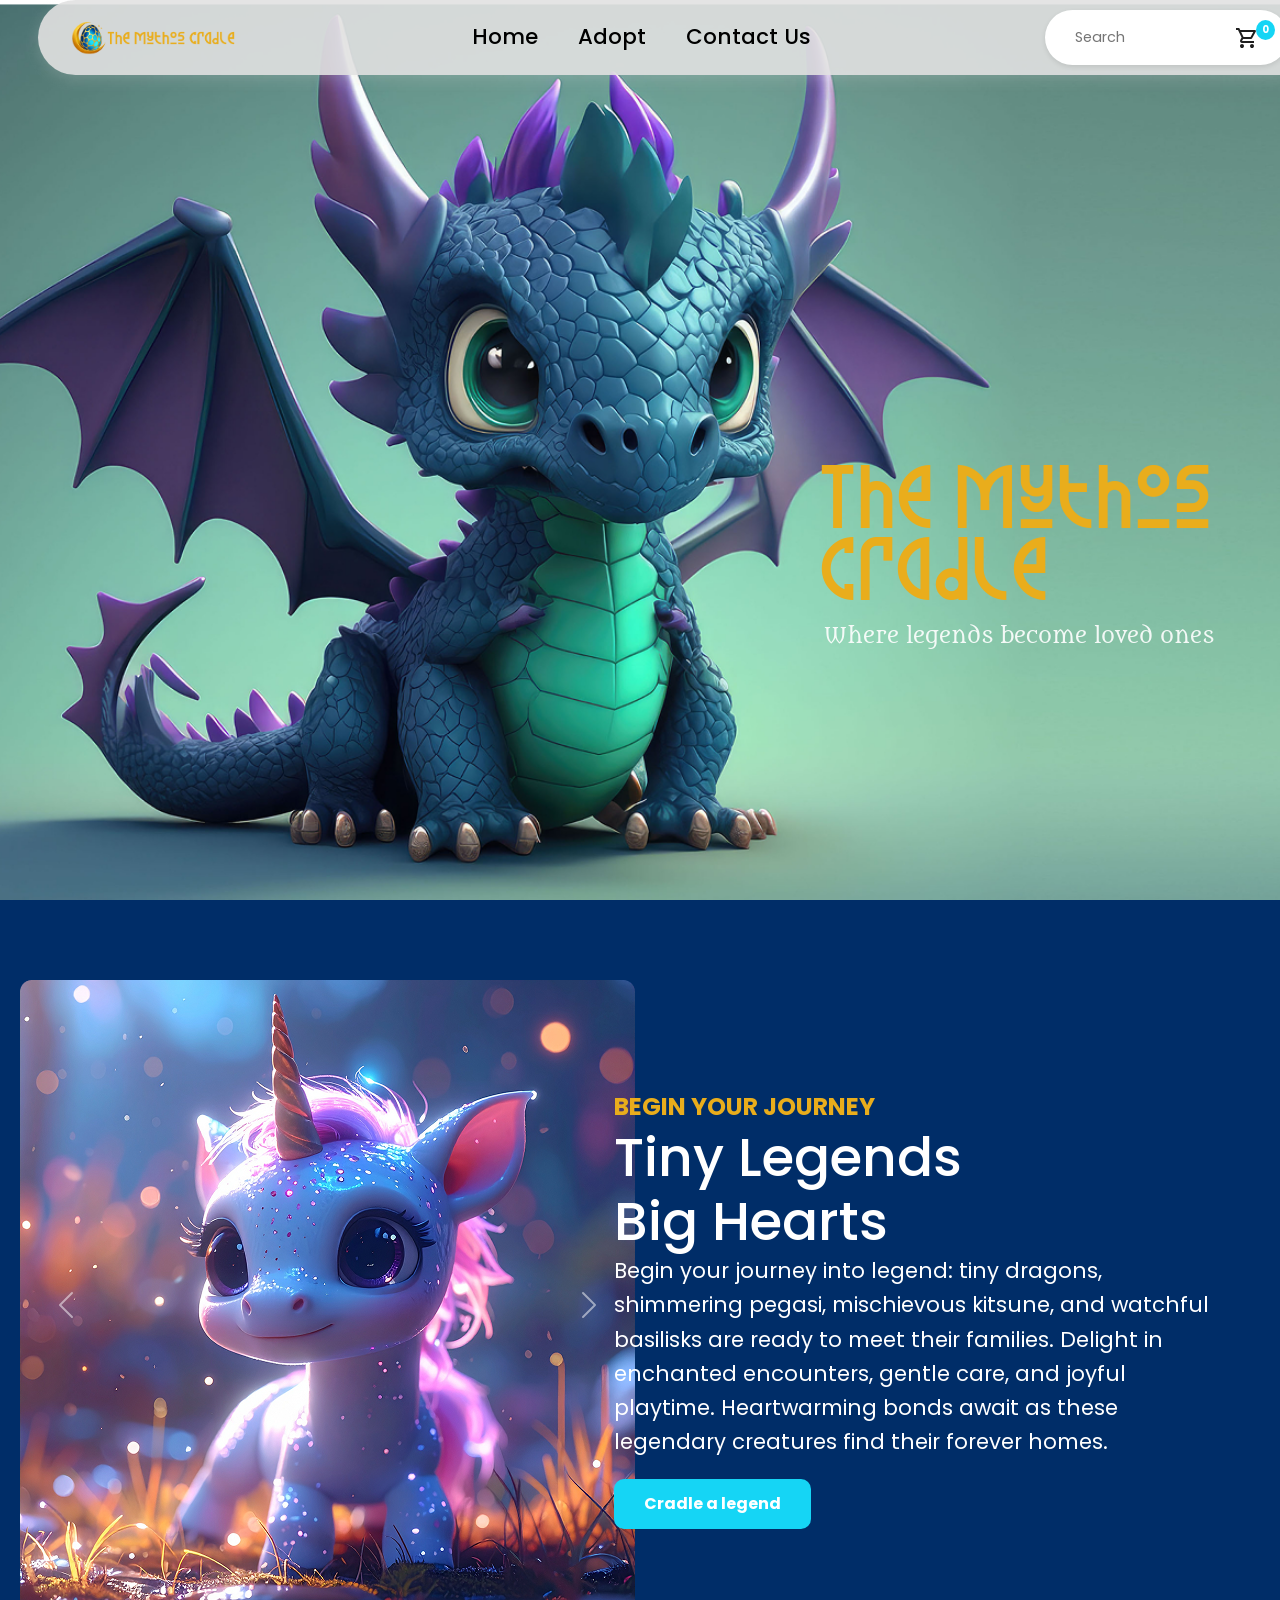
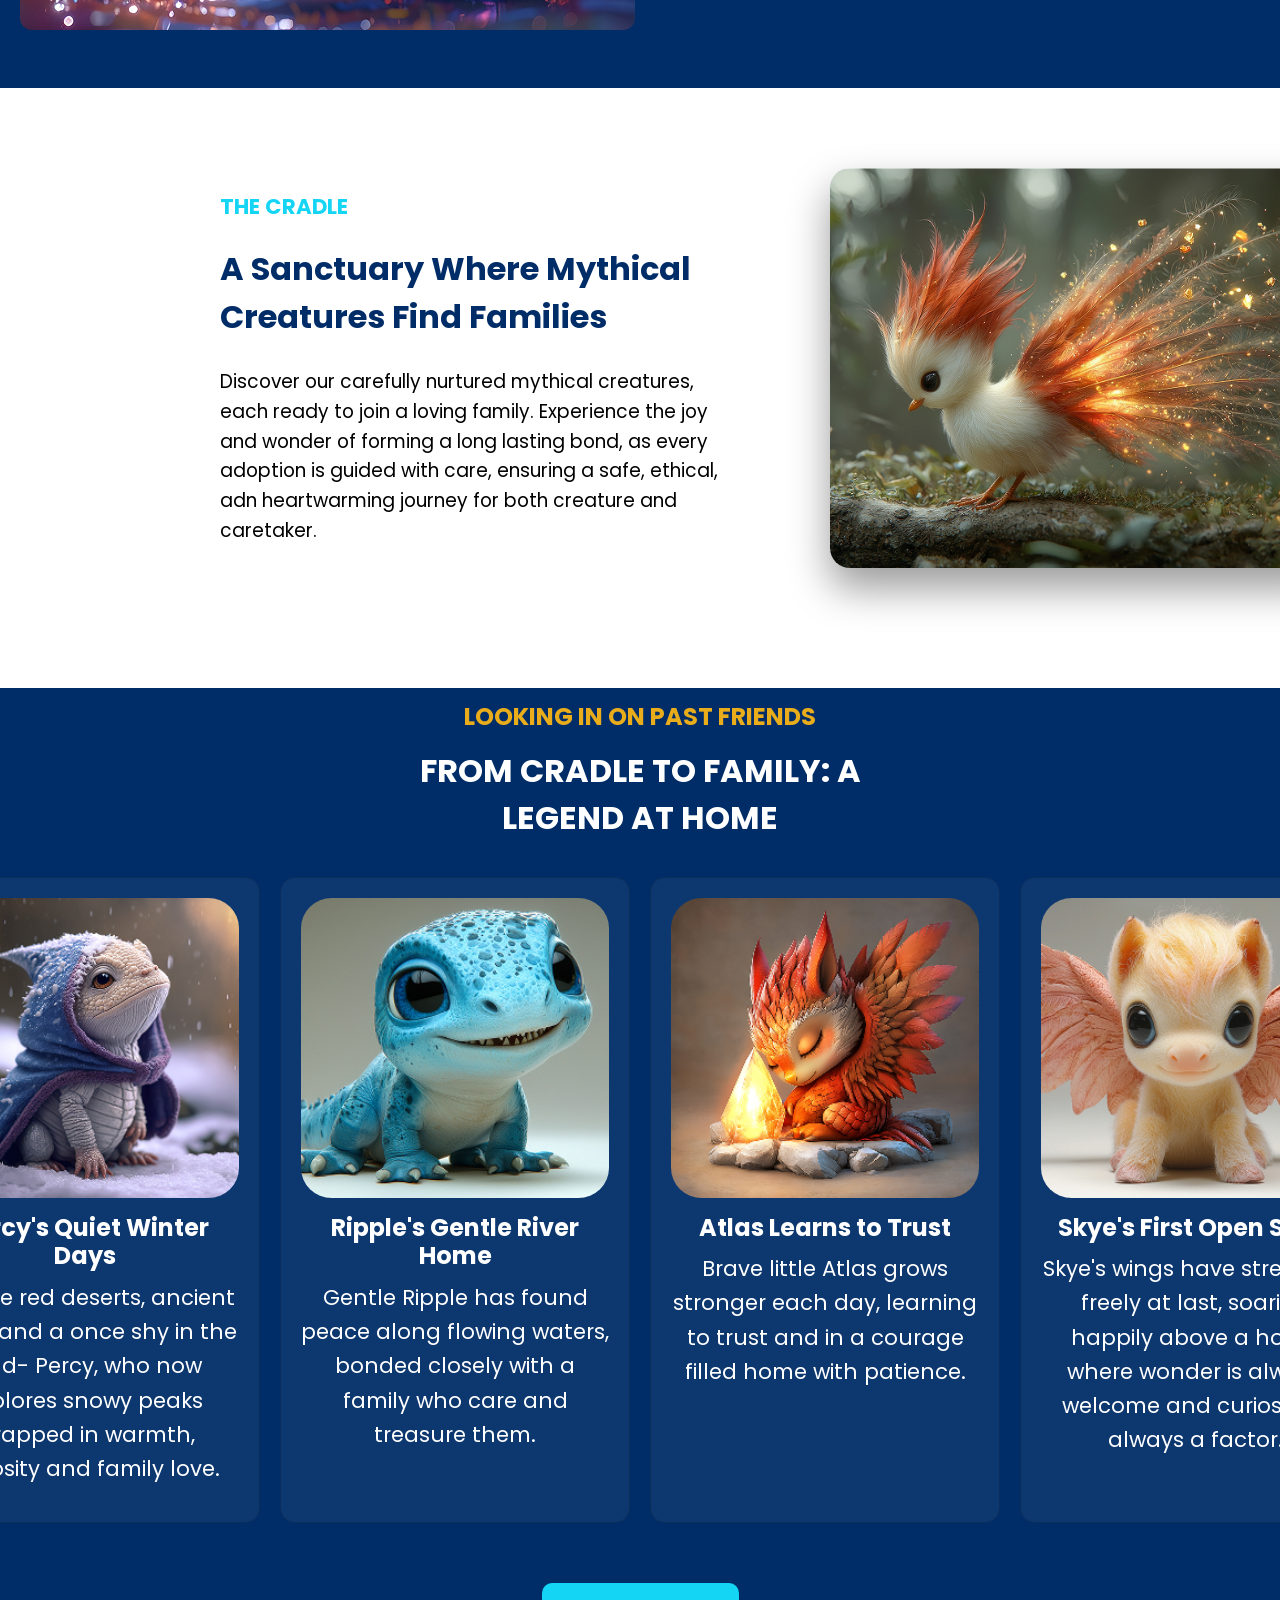
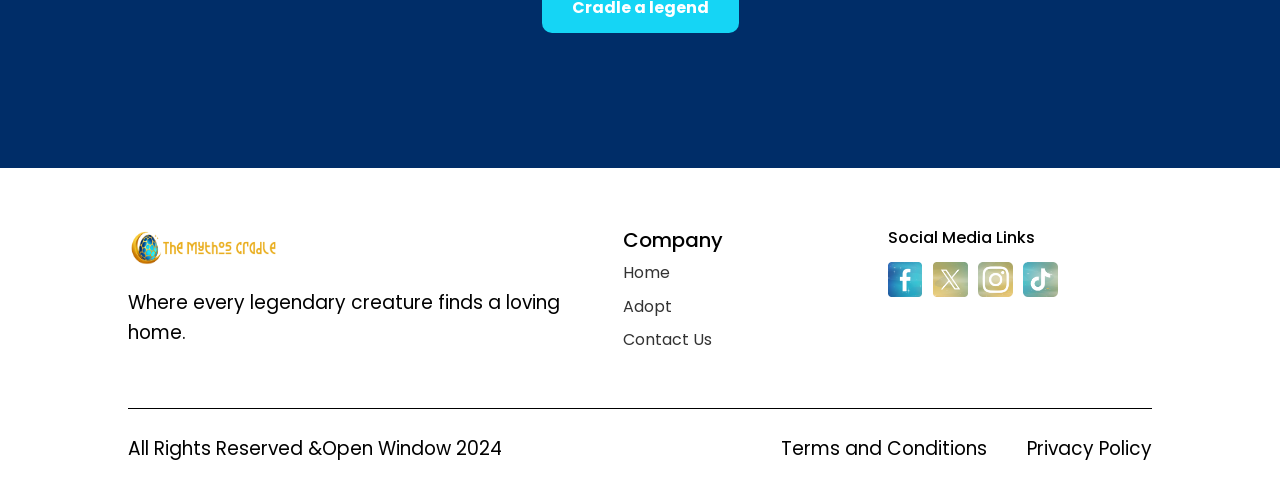
==== commit ef6395e3: "Final_Updates Added all final details to all pages for HTML and CC" ====
--- a/index.html
+++ b/index.html
@@ -36,7 +36,7 @@
          <div class="search-cart">
            <input type="text" placeholder="Search">
                <div class="cart-container">
-                 <svg xmlns="http://www.w3.org/2000/svg" height="24px" viewBox="0 -960 960 960" width="24px" fill="#1f1f1f"><path d="M223.5-103.5Q200-127 200-160t23.5-56.5Q247-240 280-240t56.5 23.5Q360-193 360-160t-23.5 56.5Q313-80 280-80t-56.5-23.5Zm400 0Q600-127 600-160t23.5-56.5Q647-240 680-240t56.5 23.5Q760-193 760-160t-23.5 56.5Q713-80 680-80t-56.5-23.5ZM246-720l96 200h280l110-200H246Zm-38-80h590q23 0 35 20.5t1 41.5L692-482q-11 20-29.5 31T622-440H324l-44 80h480v80H280q-45 0-68-39.5t-2-78.5l54-98-144-304H40v-80h130l38 80Zm134 280h280-280Z"/></svg>
+                 <svg class="cart-icon" xmlns="http://www.w3.org/2000/svg" height="24px" viewBox="0 -960 960 960" width="24px" fill="#1f1f1f"><path d="M223.5-103.5Q200-127 200-160t23.5-56.5Q247-240 280-240t56.5 23.5Q360-193 360-160t-23.5 56.5Q313-80 280-80t-56.5-23.5Zm400 0Q600-127 600-160t23.5-56.5Q647-240 680-240t56.5 23.5Q760-193 760-160t-23.5 56.5Q713-80 680-80t-56.5-23.5ZM246-720l96 200h280l110-200H246Zm-38-80h590q23 0 35 20.5t1 41.5L692-482q-11 20-29.5 31T622-440H324l-44 80h480v80H280q-45 0-68-39.5t-2-78.5l54-98-144-304H40v-80h130l38 80Zm134 280h280-280Z"/></svg>
                  <span class="cart-amount">0</span>
                </div>
          </div>
@@ -54,11 +54,13 @@
      <!--Slider Section-->
      <section id="about" class="feature-dark">
        <div class="container split">
-           <div id="carouselExample" class="carousel slide">
+
+           <div id="carouselExample" class="carousel-slide">
              <div class="carousel-inner">
                <div class="carousel-item active">
                  <img src="assets/images/imageSlider1.png" class="d-block w-100" alt="...">
                </div>
+               
                <button class="carousel-control-prev" type="button" data-bs-target="#carouselExample" data-bs-slide="prev">
                  <span class="carousel-control-prev-icon" aria-hidden="true"></span>
                  <span class="visually-hidden">Previous</span>
@@ -71,30 +73,31 @@
            </div>
          </div>
            <div class="content-column">
-              <p class="label">BEGIN YOUR JOURNEY</p>
+              <p1>BEGIN YOUR JOURNEY</p1>
               <h2>Tiny Legends</h2>
               <h2>Big Hearts</h2>
-              <p>Begin your journey into legend: tiny dragons, shimmering pegasi, mischievous kitsune, and watchful basilisks are ready to meet their families. Delight in enchanted encounters, gentle care, and joyful playtime. Heartwarming bonds await as these legendary creatures find their forever homes.</p>
-              <button type="btn-primary">Cradle a legend</button>
+              <p2>Begin your journey into legend: tiny dragons, shimmering pegasi, mischievous kitsune, and watchful basilisks are ready to meet their families. Delight in enchanted encounters, gentle care, and joyful playtime. Heartwarming bonds await as these legendary creatures find their forever homes.</p2>
+              <a href="pages/about.html" class="btn-primary" type="button">Cradle a legend</a>
           </div>
      </section>
+
      <!--Info Section-->
      <section class="info-section">
            <div class="container split reverse">
              <div class="image-box">
                <img src="assets/images/homeImg1.png" alt="Mythical Sanctuary">
              </div>
-             <div class="text-box">
-                <p class="label">THE CRADLE</p>
+             <div class="textbox">
+                <p>THE CRADLE</p>
                 <h2>A Sanctuary Where Mythical</h2>
                 <h2>Creatures Find Families</h2>
-                <p>Discover our carefully nurtured mythical creatures, each ready to join a loving family. Experience the joy and wonder of forming a long lasting bond, as every adoption is guided with care, ensuring a safe, ethical, adn heartwarming journey for both creature and caretaker.</p>
+                <p1>Discover our carefully nurtured mythical creatures, each ready to join a loving family. Experience the joy and wonder of forming a long lasting bond, as every adoption is guided with care, ensuring a safe, ethical, adn heartwarming journey for both creature and caretaker.</p1>
              </div>
            </div>
        </section>
        <!--Creature Cards-->
-       <section class="cards-section container">
-         <p class"label">LOOKING IN ON PAST FRIENDS</p>
+       <section class="cards-section-container">
+         <p class="label">LOOKING IN ON PAST FRIENDS</p>
          <h3>FROM CRADLE TO FAMILY: A</h3>
          <h3>LEGEND AT HOME</h3>
          <div class="text-footer-container">
@@ -119,7 +122,7 @@
              <p>Skye's wings have stretched freely at last, soaring happily above a home where wonder is always welcome and curiosity is always a factor.</p>
            </div>
          </div>
-         <button class="btn-primary">Cradle a Legend</button>
+         <a href="pages/about.html" class="btn-primary" type="button">Cradle a legend</a>
        </section>
        <!-- Footer -->
        <footer>
@@ -127,7 +130,6 @@
               <div class="footer-left">
                <img src="assets/images/logo.png" alt="Logo">
                <p>Where every legendary creature finds a loving home.</p>
-               <span>All Rights Reserved &Open Window 2024</span>
               </div>
            </div>
            <div class="footer-mid">
@@ -146,13 +148,20 @@
                        <img src="assets/images/sm4.png" alt="Twitter" class="social-icon">
                      </a>
                      <a href="https://www.instagram.com/openwindowinstitute/" target="_blank">
-                       <img src="assets/images/sm3.png" alt="Instagram" class="social-icons">
+                       <img src="assets/images/sm3.png" alt="Instagram" class="social-icon">
                      </a>
                      <a href="https://www.tiktok.com/@open_window_" target="_blank">
                        <img src="assets/images/sm2.png" alt="Tiktok" class="social-icon">
                      </a>
                    </div>
                </div>
+               <div class="footer-bottom">
+                   <span>All Rights Reserved &Open Window 2024</span>
+                   <div class="legal-links">
+                     <a href="#">Terms and Conditions</a>
+                     <a href="#">Privacy Policy</a>
+                   </div>
+                 </div>
        </footer>
     </body>
 </html>
--- a/css/main.css
+++ b/css/main.css
@@ -7,7 +7,7 @@
 
 @font-face {
     font-family: 'HeroFont';
-    src: url('../assets/fonts/Mythology\ Of\ Egypt.otf') format('truetype');
+    src: url('../assets/fonts/Mythology\ Of\ Egypt.ttf') format('truetype');
 }
 
 :root {
@@ -19,29 +19,27 @@
 }
 
 
-html, body {
-    width: 100%;
- font-family: 'Poppins', sans-serif;
- overflow-x: hidden !important;
- line-height: 1.6;
- margin: 0;
- padding: 0;
-}
-
-/*--Navbar--*/
-header {
-    position: absolute;
-    top: 20px; 
-    width: 100%;
-    display: flex;
-    justify-content: center;
-    z-index: 1000;
+body {
+    overflow-x: hidden;
+    width: 100%;
+    font-family: 'Poppins', sans-serif;
+    line-height: 1.6;
+    margin: 0;
+    padding: 0;
 }
 
 /* Navbar*/
 .navbar {
-    width: 100%;
-    max-width: 1300px;
+    position: fixed !important;
+    top: 0; 
+    left: 0;
+    width: 100%;
+    max-width: 1400px;
+    align-items: center;
+    padding: 20px 0;
+    margin-left: 3%;
+    z-index: 10000!important;
+    width: 100%;
     display: flex;
     justify-content: space-between;
     align-items: center;
@@ -123,15 +121,21 @@
     z-index: 2;
 }
 
+.cart-icon:hover {
+    background-color: var(--accent-yellow);
+}
+
 /*--Hero section--*/
 .hero {
     height: 100vh;
-    width: 100%;
+    width: 105%;
+    margin-left: calc(-50vw + 50%);
+    padding: 5%;
     background-image: url('../assets/images/homeHeader.png');
     background-size: cover;
     background-position: center;
     background-repeat: no-repeat;
-    display: flex;
+    display: flow-root;
     justify-content: flex-end;
     text-align: right ;
     align-items:flex-start;
@@ -143,10 +147,9 @@
     color: #e9ad1c;
     font-family: 'HeroFont', serif;
     line-height: 0.9;
-    padding-top: 60%;
     text-align: left;
-    margin-left: 30%;
-    margin-top: 100px;
+    margin-left: 65%;
+    margin-top: 35%;
 }
 
 .hero p {
@@ -156,8 +159,9 @@
     opacity: 0.9;
     text-align: left;
     align-items: flex-end;
-    margin-left: 30%;
-}
+    margin-left: 66%;
+}
+
 
 /*--about section--*/
 .container {
@@ -181,6 +185,7 @@
 
 .image-box img {
     width: 100%;
+    max-height: 500px;
     max-width: 500px;
     border-radius: 20px;
     box-shadow: 0 20px 40px rgba(0,0,0,0.4);
@@ -194,42 +199,47 @@
     text-align: left!important;
     margin-left: 48%!important;
     margin-right: 5%!important;
-    margin-top: 0!important;
-    transform: translateY(-600px) !important;
-}
-
-.content-column .label {
-   color: var(--accent-yellow);
+    margin-top: 10%!important;
+    transform: translateY(-400px) !important;
+    height: 200px;
+}
+
+.carousel-slide {
+   max-height: 300px;
+}
+
+.content-column p1 {
+    font-size: 18pt;
+    color: var(--accent-yellow);
    text-transform: uppercase;
-   letter-spacing: 0.1pt;
-   font-size: 15pt;
    width: 70%;
    align-items: flex-end;
    font-weight: bold;
 }
 
-.content-column .h2 {
-    font-size: 5rem !important;
-    line-height: 1.1 !important;
-    font-weight: bold !important;
+.content-column h2 {
     color: var(--text-primary-white);
     align-items: flex-end !important;
-    margin-bottom: 0 !important;
-}
-
-.content-column .p {
+    font-family: 'Poppins', sans-serif;
+    font-size: 40pt;
+    margin: 0;
+}
+
+.content-column p2 {
+    font-size: 16pt;
     line-height: 1.6;
     color: var(--text-primary-white);
-    max-width: 500px;
+    max-width: 600px;
     align-items: flex-end;
 }
 
 .btn-primary {
+    text-decoration: none !important;
     background-color: #15d5f5;
     color: white;
     border: none;
     padding: 12px 30px;
-    border-radius: 8px;
+    border-radius: 10px;
     font-weight: bold;
     cursor: pointer;
     margin-top: 20px;
@@ -239,44 +249,603 @@
     background-color: #e9ad1c;
 }
 
-.cards-section {
+/*--Info Section--*/
+.info-section {
+    background-color: var(--text-primary-white);
+    height: 600px;
+    width: 1920px;
+}
+
+.container-split {
+    display: flex;
+    align-items: flex-end;
+    justify-content: space-between;
+    max-height: 1200px;
+}
+
+.image-box img {
+    height: 300pt;
+    width: 600pt;
+    border-radius: 20px;
+    box-shadow: 0 20px 40px rgba(0,0,0,0.4);
+    margin-left: 10%;
+}
+
+.textbox {
+    display: flex;
+    flex-direction: column;
+    gap: 10px;
+    max-width: 500px;
+    font-family: 'Poppins', sans-serif;
+}
+
+.textbox p {
+    display: block;
+    color: var(--bright-cyan);
+    font-size: 16pt;
+    font-weight: bolder;
+    text-transform: uppercase;
+}
+
+.textbox h2 {
+    color: var(--primary-blue);
+    font-size: 24pt;
+    font-weight: bold;
+    margin: 0;
+}
+
+.textbox p1 {
+   display: block;
+   color: var(--text-primary-black);
+   font-size: 14pt;
+   margin-top: 20px;
+}
+
+/*--Cards Section--*/
+.cards-section-container {
+    background-color: var(--primary-blue);
+    height: 120vh;
+    width: 100%;
+    background-size: cover;
     text-align: center;
-    background-color: #002d68;
-}
-
+    margin: 0 auto;
+    padding: 10px 10px;
+    box-sizing: border-box;
+}
+
+.cards-section-container p {
+    color: var(--accent-yellow);
+    font-size: 18pt;
+    font-weight: bold;
+}
+
+.cards-section-container h3 {
+    color: var(--text-primary-white);
+    font-size: 24pt;
+    font-weight: bolder;
+}
+/*--Grid and Layout--*/
 .text-footer-container {
-    display: grid;
+    display: flex;
+    justify-content: center;
     grid-template-columns: repeat(auto-fit, minmax(220px, 1fr));
-    gap: 25px;
-    margin: 50px 0;
-}
-
+    gap: 20px;
+    margin: 40px 0;
+}
+
+/*--Card styling--*/
 .card {
     background: rgba(255,255,255,0.05);
+    flex: 1;
+    min-width: 350px;
+    max-width: 300px;
     padding: 20px;
     border-radius: 15px;
-    transition: transform 0.3s;
-}
-
-.card:hover { transform: translateY(-10px); }
-
+    transition: transform 0.3s ease;
+}
+
+.card:hover { 
+    transform: translateY(-10px); 
+}
+
+/*--Content Card--*/
 .card img {
     width: 100%;
-    height: 200px;
+    height: 300px;
     object-fit: cover;
+    border-radius: 10%;
+    margin-bottom: 5%;
+}
+
+.card h4 { 
+    color: var(--text-primary-white); 
+    font-size: 18pt;
+    font-weight: bold;
+    margin-bottom: 10px; 
+}
+
+.card p {
+    color: var(--text-primary-white);
+    font-size: 16pt;
+    font-weight:normal;
+}
+
+/*--Adopt Page hero--*/
+.adopt-hero {
+    background-image: url(../assets/images/adoptHeader.png);
+    background-size: cover;
+    background-position: center;
+    height: 300px;
+    display: flex;
+    justify-content: center;
+    align-items: center;
+    text-align: center;
+}
+
+.adopt-hero h1 {
+   font-family: 'HeroFont', serif;
+   font-size: 60pt;
+   color: var(--text-primary-white);
+   text-transform: uppercase;
+   margin: 0;
+}
+
+.adopt-sub-hero {
+    background-color: var(--primary-blue);
+    color: var(--accent-yellow);
+    width: 100%;
+    background-size: cover;
+    text-align: center;
+    height: 300px;
+}
+
+.adopt-sub-hero h2 {
+    padding-top: 2%;
+    font-family: 'Metamorphous', sans-serif;
+    font-size: 24pt;
+    font-weight: bold;
+}
+
+.adopt-sub-hero p {
+    font-family: 'Poppins', sans-serif;
+    color: var(--text-primary-white);
+    font-weight: normal;
+    font-size: 16pt;
+    padding-bottom: 20%;
+    justify-content: center;
+}
+
+/*--yellow filter-bar--*/
+.filter-bar {
+    background-color: var(--accent-yellow);
+    padding: 10px 5%;
+    display: flex;
+    align-items: center;
+    font-size: 14pt;
+    color: var(--text-primary-white);
+}
+
+.filter-left, .filter-center, .filter-right {
+    flex: 1;
+    display: flex;
+    align-items: center;
+    gap: 15px;
+}
+
+.filter-center { justify-content: center;}
+.filter-right {justify-content: flex-end;}
+
+.filter-right .btn-sp {
+    background-color: var(--text-primary-white);
+    border: none;
+    border-radius: 4px;
+    color: var(--text-primary-black);
+    padding: 5px 12px;
+    cursor: pointer;
+}
+
+.drop-down {
+    background: var(--text-primary-white);
+    border: none;
+    padding: 5px 10px;
+    border-radius: 4px;
+    color: var(--text-primary-black);
+    min-width: 100px;
+}
+
+.divider-line {
+    width: 1px;
+    height: 25px;
+    background: var(--text-primary-white);
+    
+}
+
+/*--Product section--*/
+.product-page-white {
+    background-color: var(--text-primary-white);
+    color: var(--text-primary-black);
+    padding: 60px 10%;
+    display: flex;
+    align-items: center;
+    gap: 50px;
+}
+
+.product-page-darkblue {
+    background-color: var(--primary-blue);
+    color: var(--text-primary-white);
+    padding: 60px 10%;
+    display: flex;
+    align-items: center;
+    gap: 50px;
+}
+
+.p1 {
+    font-size: 14pt;
+    font-weight: normal;
+    color: var(--text-primary-black);
+}
+
+.p2 {
+    font-size: 14pt;
+    font-weight: normal;
+    color: var(--text-primary-white);
+}
+
+.price {
+   color: var(--text-primary-black);
+    font-weight: bold;
+    font-size: 16pt;
+}
+
+.product-image {
+    width: 350px;
+    height: 450px;
+    object-fit: cover;
+    border-radius: 15px;
+    box-shadow: 0 10px 20px rgba(0,0,0,0.15);
+}
+
+.product-info-sp {
+    flex: 1;
+}
+
+.product-info-sp h2 {
+    font-size: 24pt;
+    margin-bottom: 5px;
+    font-weight: bold;
+}
+
+.price-sp {
+    color: var(--bright-cyan);
+    font-weight: bold;
+    font-size: 14pt;
+}
+
+.product-info-sp p {
+    font-size: 14pt;
+    margin-bottom: 15px;
+}
+
+
+.product-info {
+    flex: 1;
+}
+
+.product-info h1 {
+    font-size: 24pt;
+    margin-bottom: 5px;
+    font-weight: bold;
+}
+
+/*--Reviews and Price--*/
+.old-price {
+    text-decoration: line-through;
+    color: rgba(0,0,0,0.15);
+    margin-right: 10px;
+    font-size: 14pt;
+}
+
+.current-price {
+    color: var(--text-primary-black);
+    font-weight: bold;
+    font-size: 16pt;
+
+}
+
+.rating-row {
+    display: flex;
+    align-items: center;
+    gap: 12px;
+    margin-top: 5px;
+}
+
+.review-status {
+    color: rgba(0,0,0,0.4);
+    font-weight: bold;
+}
+
+.reviews {
+    color: var(--accent-yellow);
+    font-size: 16pt;
+    margin: 10px 0;
+    justify-content: flex-start;
+}
+
+.review-line span {
+    justify-content: flex-end;
+    width: 50px;
+    height: 3px;
+    background-color: var(--text-primary-white);
+    margin-bottom: 15px;
+}
+
+/*--controls--*/
+.qty-control {
+    display: flex;
+    align-items: center;
+    gap: 15px;
+    margin: 25px 0;
+}
+
+.qty-control-sp {
+    display: flex;
+    align-items: center;
+    gap: 15px;
+    margin: 25px 0;
+}
+
+.qty-box {
+    background: var(--primary-blue);
+    color: var(--text-primary-white);
+    padding: 10px 20px;
+    border-radius: 5px;
+    font-weight: bold;
+}
+
+.qty-box2 {
+   background: var(--accent-yellow);
+   color: var(--text-primary-white);
+   padding: 10px 20px;
+    border-radius: 5px;
+    font-weight: bold;
+}
+
+.b-btn {
+    background: var(--bright-cyan);
+    color: var(--text-primary-white);
+    border: none;
+    padding: 12px 30px;
+    border-radius: 5px;
+    font-weight: bold;
+    cursor: pointer;
+    transition: 0.3s ease;
+}
+
+.b-btn:hover {
+    background-color: var(--accent-yellow);
+}
+
+.btn-primary-2  {
+    text-decoration: none;
+    background-color: var(--accent-yellow);
+    color: var(--text-primary-white);
+    border: none;
+    padding: 15px 30px;
+    border-radius: 5px;
+    font-weight: bold;
+    cursor: pointer;
+    transition: 0.3s ease;
+}
+
+.btn-primary-2:hover {
+    background-color: #15d5f5;
+}
+
+
+/*--Contact page--*/
+
+.hero-contact {
+    background-image: url(../assets/images/contactHeader.png);
+    background-size: cover;
+    background-position: center;
+    height: 300px;
+    display: flex;
+    justify-content: center;
+    align-items: center;
+    text-align: center;
+}
+
+.hero-contact h1 {
+    font-family: 'HeroFont';
+    color: var(--text-primary-white);
+    font-size: 40pt;
+}
+
+.content-wrapper {
+    display: flex;
+    align-items: center;
+    justify-content: center;
+    gap: 60px;
+    padding: 80px 10%;
+    max-width: 1400px;
+    margin: 0 auto;
+}
+
+.text-left, .image-box-right {
+    flex: 1;
+}
+
+.text-left h1 {
+    color: var(--bright-cyan);
+    font-size: 18pt;
+    font-weight: normal;
+}
+
+.text-left h2 {
+    color: var(--primary-blue);
+    font-size: 40pt;
+    font-weight: bold;
+}
+
+.text-left p {
+    font-size: 10pt;
+}
+
+.image-box-right img {
+    max-width: 100%;
+    max-width: 500px;
+    border-radius: 20px;
+    box-shadow: 0 20px 40px rgba(0,0,0,0.4);
+    margin-left: 10%;
+}
+
+.text-left {
+    display: flex;
+    flex-direction: column;
+    gap: 10px;
+    max-width: 500px;
+    font-family: 'Poppins', sans-serif;
+    margin-left: 5%;
+}
+
+.contact-grid {
+    display: flex;
+    justify-content: center;
+    gap: 80px;
+    padding: 60px 10%;
+    align-items: flex-start;
+}
+
+.contactForm {
+    flex: 1;
+    background-image: url(../assets/images/formBackground.png);
+    background-size: cover;
+    background-position: center;
+    color: var(--text-primary-white);
+    padding: 40px;
+    border-radius: 40px;
+    color: var(--text-primary-white);
+    box-shadow: 0 10px 30px rgba(0,0,0,0.1);
+    font-family: 'Poppins',sans-serif;
+}
+
+.contactForm h1 {
+    font-size: 24pt;
+    margin-bottom: 25px;
+    letter word-spacing: 1px;
+}
+
+.formElement input, .elementForm textarea {
+    width: 100%;
+    padding: 18px;
+    border: none;
+    border-radius: 15px;
+    margin-top: 8px;
+    margin-bottom: 20px;
+    background-color: var(--text-primary-white);
+    font-size: 16pt;
+    resize: none;
+}
+
+.elementForm textarea {
+    width: 400px;
+    height: 150px;
+    resize: none;
+}
+
+.contactForm input, .contactForm textarea {
+    background-color: rgba(225, 225, 225, 0.9);
+    border: none;
     border-radius: 12px;
-    margin-bottom: 15px;
-}
-
-.card h4 { color: #f7a800; margin-bottom: 10px; }
+    padding: 15px;
+    margin-top: 5px;
+    width: 100%;
+}
+
+.contactForm button {
+    background-color: var(--bright-cyan);
+    color: var(--text-primary-white);
+    border: none;
+    padding: 15px 40px;
+    border-radius: 12px;
+    font-weight: bold;
+    cursor: pointer;
+    margin-top: 10px;
+    transition: 0.3s ease;
+}
+
+.contactForm button:hover {
+    background-color: #e9ad1c;
+}
+
+
+.info-left, .contactForm {
+    flex: 1;
+}
+
+.social-container {
+    display: flex;
+    gap: 15;
+    margin: 20px 0 40px 0;
+}
+
+.info-left p {
+    color: var(--bright-cyan);
+    font-weight: normal;
+    font-size: 14pt;
+}
+
+.info-left h2 {
+    color: var(--primary-blue);
+    font-size: 24pt;
+    font-weight: bold;
+}
+
+.map-block {
+    max-width: 500px;
+    width: 100%;
+    height: 350px;
+    border-radius: 30px;
+    overflow: hidden;
+}
+
+
+
+/*--Footer--*/
 
 footer {
-    background-color: #ffffff;
-    color: #333333;
-    padding: 60px 10%;
-}
-
-footer .split { align-items: flex-start; }
+    display: flex;
+    flex-wrap: wrap !important;
+    background-color: var(--text-primary-white);
+    color: var(--text-primary-black);
+    justify-content: space-between;
+    padding: 60px 10% 20px 10%;
+}
+
+.footer-left, .footer-mid, .footer-right {
+    flex: 1;
+}
+
+.footer-left img {
+    max-width: 150px;
+    height: 40px;
+    margin-bottom: 20px;
+}
+
+.footer-left p {
+    color: var(--text-primary-black);
+    font-family: 'Poppins', sans-serif;
+    font-size: 14pt;
+    margin-bottom: 20px;
+    font-weight: normal;
+    margin-right: 10%;
+}
+
+.footer-left span {
+    color: var(--text-primary-black);
+    font-size: 16pt;
+    font-weight: normal;
+}
 
 .footer-mid a, .footer-right a {
     display: block;
@@ -285,14 +854,40 @@
     margin-bottom: 8px;
 }
 
-.social-container {
-    display: flex;
-    gap: 10px;
-    margin-top: 15px;
+.legal-links {
+    display: flex;
+    gap: 40px;
+}
+
+.legal-links a {
+    text-decoration: none !important;
+    color: var(--text-primary-black);
+    font-size: 14pt;
 }
 
 .social-icon {
     width: 35px;
     height: 35px;
-}
-
+    object-fit: contain;
+}
+
+.social-container {
+    display: flex;
+    gap: 10px;
+    margin-top: 15px;
+}
+
+.footer-bottom {
+   flex-basis: 100% !important;
+   width: 100%;
+   margin-top: 40px;
+   padding-top: 25px;
+   border-top: 1pt solid var(--text-primary-black) !important;
+   display: flex;
+   justify-content: space-between;
+   align-items: center;
+}
+
+.footer-bottom span {
+    font-size: 14pt;
+}
